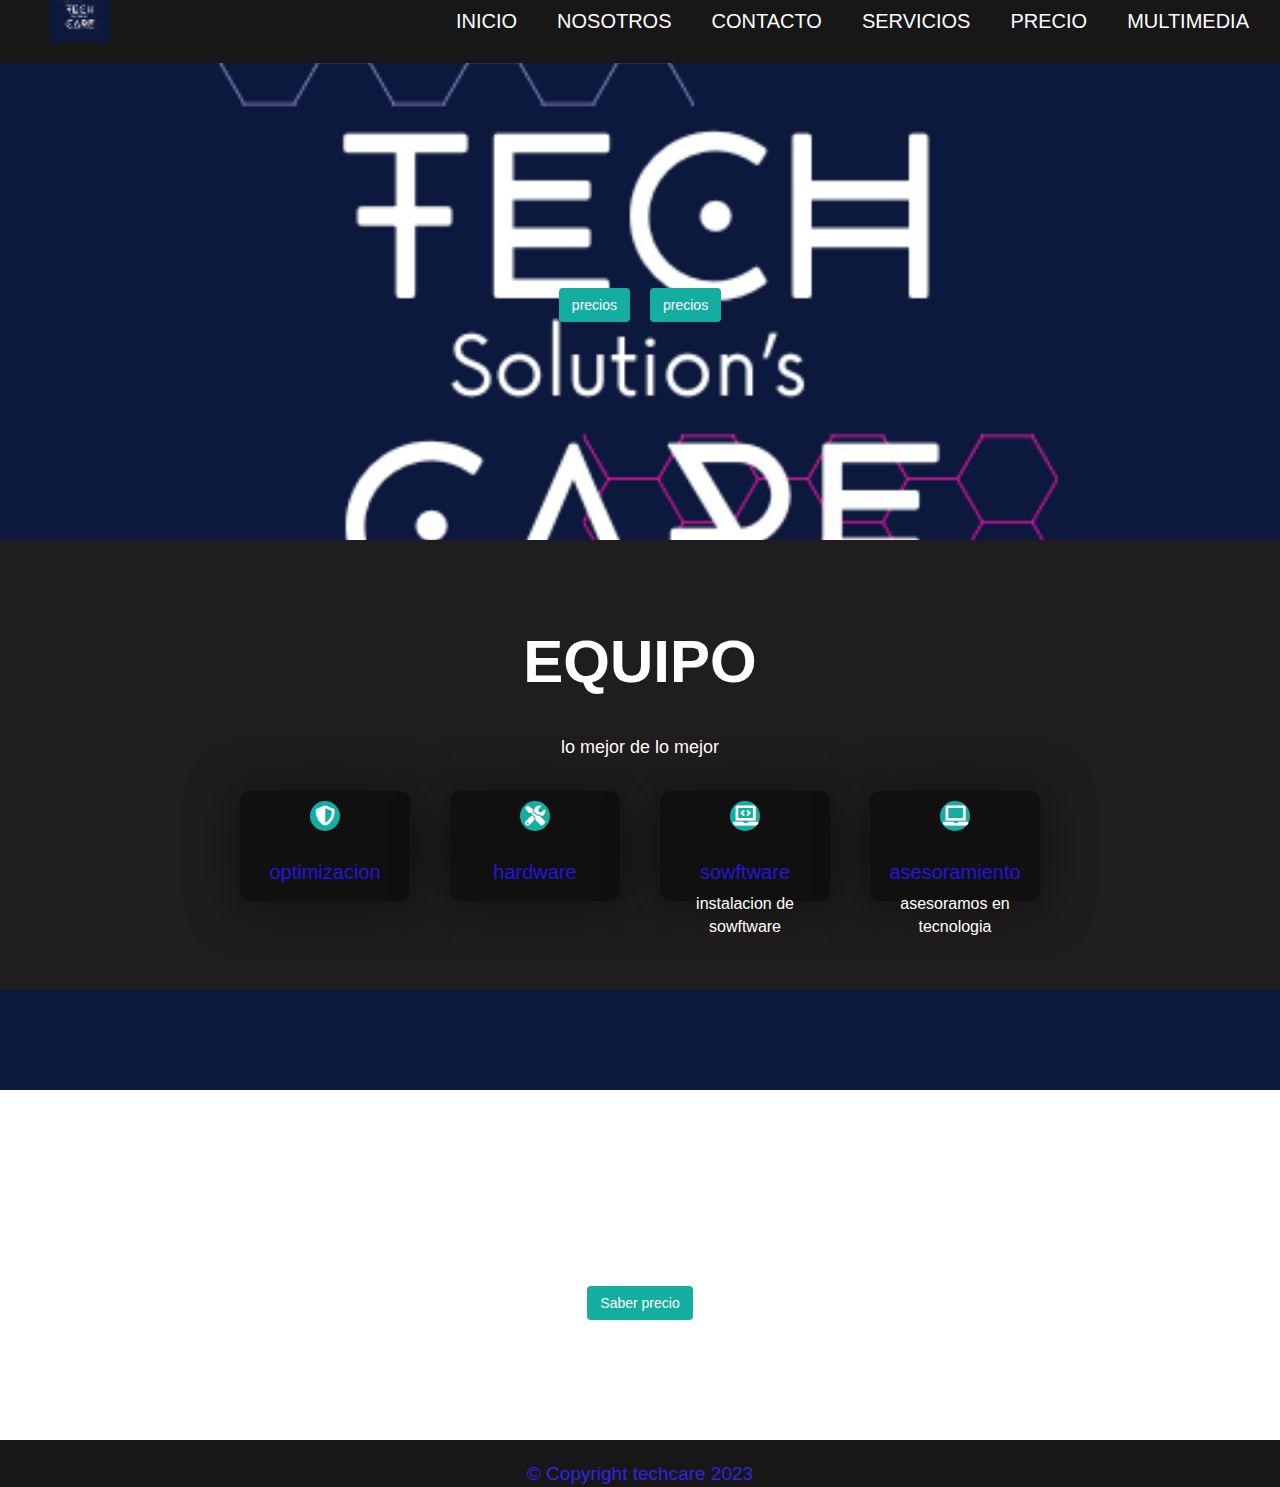
==== contacto.html @ 66767dd9 "Update contacto.html" ====
<!DOCTYPE html>
<html lang="en">
<head>
    <meta charset="UTF-8">
    <meta http-equiv="X-UA-Compatible" content="IE=edge">
    <meta name="viewport" content="width=device-width, initial-scale=1.0">
    <link rel="stylesheet" href="https://cdnjs.cloudflare.com/ajax/libs/font-awesome/5.15.1/css/all.min.css">
    <link rel="stylesheet" href="style_multimedia.css">
    <link rel="stylesheet" href="precios.html">
    <link rel="stylesheet" href="index_nosotros.htmls">
    <link rel="stylesheet" href="contacto.html">
    <link rel="stylesheet" href="https://maxcdn.bootstrapcdn.com/bootstrap/3.3.7/css/bootstrap.min.css">
    <link rel="icon" href="/favicon.ico" type="image/x-icon">
    <title>tech care</title>
   
    
</head>
<body>

    <div class="head">

        <div class="logo">
            <img src="img/logo.png" alt="">
        </div>

        <nav class="navbar">
            <a href="index.html">Inicio</a>
            <a href="index_nosotros.html">Nosotros</a>
            <a href="contacto.html">Contacto</a>
            <a href="">servicios</a>
            <a href="precios.html">Precio</a>
            <a href="index_multimedia.html">multimedia</a>
        </nav>


    </div>

    <header class="content header">
        <h2 class="title"></h2>
        <p>
            
        </p>

        <div class="btn-home">
            <a href="index_nosotros.html" class="btn">precios</a>
            <a href="precios.html" class="btn">precios</a>
        </div>
    </header>

    <section class="content sau">

        <h2 class="title">equipo</h2>
        <p> lo mejor de lo mejor  </p>
        
        <div class="box-container">

            <div class="box">
                <i class="fas fa-shield-alt"></i>
                <h3>optimizacion</h3>
            </div>
            <div class="box">
                <i class="fa fa-tools"></i>
                <h3>hardware</h3>
               
            </div>
            <div class="box">
                <i class="fas fa-laptop-code"></i>
                <h3>sowftware</h3>
                <p>instalacion de sowftware</p>
            </div>
            <div class="box">
                <i class="fas fa-laptop"></i>
                <h3>asesoramiento</h3>
                <p>asesoramos en tecnologia </p>
            </div>

        </div>

    </section>

    <section class="content price">

        <article class="contain">
            <h2 class="title">Precio</h2>
            <p>hoy en dia tenemos los precios mas baratos de ciudad sataleite 
            </p>

            <a href="precios.html" class="btn">Saber precio</a>

        </article>

    </section>
    <footer class="footer hidden-print" data-previw-item="footer" data-section-uid="footer">
        <div class="footer_copyright" style="font-size: 1.9rem;">
            © Copyright techcare 2023
        </div>
        
    </footer>


</body>
</html>
---- style_multimedia.css ----
*{
    margin: 0;
    padding: 0;
    border: 0;
    font-size: 100%;
    vertical-align: baseline;
}

body {
    text-align: center;
    font-family: sans-serif;
}

.head {
    display: flex;
    align-items: center;
    justify-content: space-between;
    height: 63px;
    background: #171717;
    position: fixed;
    width: 100%;
    z-index: 100;
}

.navbar {
    display: flex;
    margin-right: 10px;
}

.logo {
    margin-left: 30px;
}

.logo a {
    text-decoration: none;
    color: #fff;
    text-transform: uppercase;
    font-size: 20px;
}
.logo {
    width: 100px;
    height: 100px;
  }
.navbar a {
    display: block;
    padding: 20px 20px;
    color: #fff;
    text-decoration: none;
    text-transform: uppercase;
    font-size: 20px;
}

.navbar a:hover {
    background: #3f3f3f;
}

.header {
    display: flex;
    justify-content: center;
    align-items: center;

}

.header {
    height: 60vh !important;
    background: url(img/header.jpg) no-repeat center;
    background-size: cover;
}

.title {
    margin-bottom: 40px;
    font-size: 60px;
    font-weight: 600;
    text-transform: uppercase;
    color: #fff;
}

p {
    margin-bottom: 40px;
    font-size: 18px;
    color: #fff;
    padding: 0 100px;
}

.btn {
    display: inline-block;
    margin-top: 15px;
    padding: 10px 40px;
    border: 2px solid #13ada1;
    color: #fff;
    text-decoration: none;
    background: #13ada1;
}

.btn:hover {
    background: none;
    
}

.btn-home {
    display: flex;
}

.btn-home a {
    margin: 0 10px;
}


.content {
    height: 50vh;
    display: flex;
    flex-direction: column;
    justify-content: center;
    align-items: center;
}

.sau {
    padding: 30px;
    background: #1f1d1d
}

.box-container {
    display: flex;
    justify-content: center;
    flex-wrap: wrap;
    text-align: center;

}

.box-container .box {
    height: 11rem;
    width: 17rem;
    background: #101010;
    text-align: center;
    border-radius: 1rem;
    box-shadow: 0 .3rem 5rem rgba(0, 0 , 0, .5);
    margin: 2rem;   
}

.box-container .box i {
    height: 3rem;
    width: 3rem;
    line-height: 3rem;
    text-align: center;
    border-radius: 50%;
    color: #fff;
    background: #13ada1;
    font-size: 2rem;
    margin: 1rem 0;

}

.box-container .box h3 {
    font-size: 20px;
    color: #2316dd;

}

.box-container .box p {
    padding: 0 15px;
    font-size: 16px;
}

.about {
    background: #171717;
}

.price {
    background: url(img/header.jpg) no-repeat center;
    background-attachment: fixed;
    background-size: cover;
    text-align: center;
}


.contact {
    padding-top: 20px;
    background: #171717;
    padding-bottom: 0;
}

.content {
    height: 50vh;
    display: flex;
    flex-direction: column;
    justify-content: center;
    align-items: center;
}

.sau {
    padding: 30px;
    background: #1f1d1d
}

.box-container {
    display: flex;
    justify-content: center;
    flex-wrap: wrap;
    text-align: center;

}

.box-container .boxr {
    height: 17rem;
    width: 17rem;
    background: #101010;
    text-align: center;
    border-radius: 1rem;
    box-shadow: 0 .3rem 5rem rgba(0, 0 , 0, .5);
    margin: 2rem;   
}

.box-container .boxr i {
    height: 3rem;
    width: 3rem;
    line-height: 3rem;
    text-align: center;
    border-radius: 50%;
    color: #fff;
    background: #13ada1;
    font-size: 2rem;
    margin: 1rem 0;

}

.box-container .boxr h3 {
    font-size: 20px;
    color: #2316dd;

}

.box-container .boxr p {
    padding: 0 15px;
    font-size: 16px;
}
.boxr {
    width: 200px;
    height: 200px;
    background-color: #ccc;
    position: relative;
  }
  
  .boxr img {
    display: none;
    position: absolute;
    top: -215px;
    left: -200px;
    width: 700px;
    height: 200px;
    transition: top 15ms ease;
  }
  
  .boxr:hover img {
    display: block;
    top: -215px;
    opacity: 1;
  }

.video video {
    width: 200px;
    height: 200px;
}
.contain_price{
    -webkit-text-stroke: 0.07rem black;
    color: #ffffff; 
}

.contact {
    padding-top: 20px;
    background: #171717;
    padding-bottom: 0;
}

.footer{
    padding-top: 20px;
    background: #171717;
    padding-bottom: 0;
}
.footer_copyright {
    color: #3527f7;
    font-size: 1.9rem; /* o cualquier otro tamaño deseado */
    text-align: center;
    opacity: .9;

}
@media (max-width: 768px) {

    .title {
        margin-bottom: 0;
        font-size: 40px;
    }

    .sau {
        height: 100vh;
    }

    .navbar {
        display: none;
    }
   
    
}
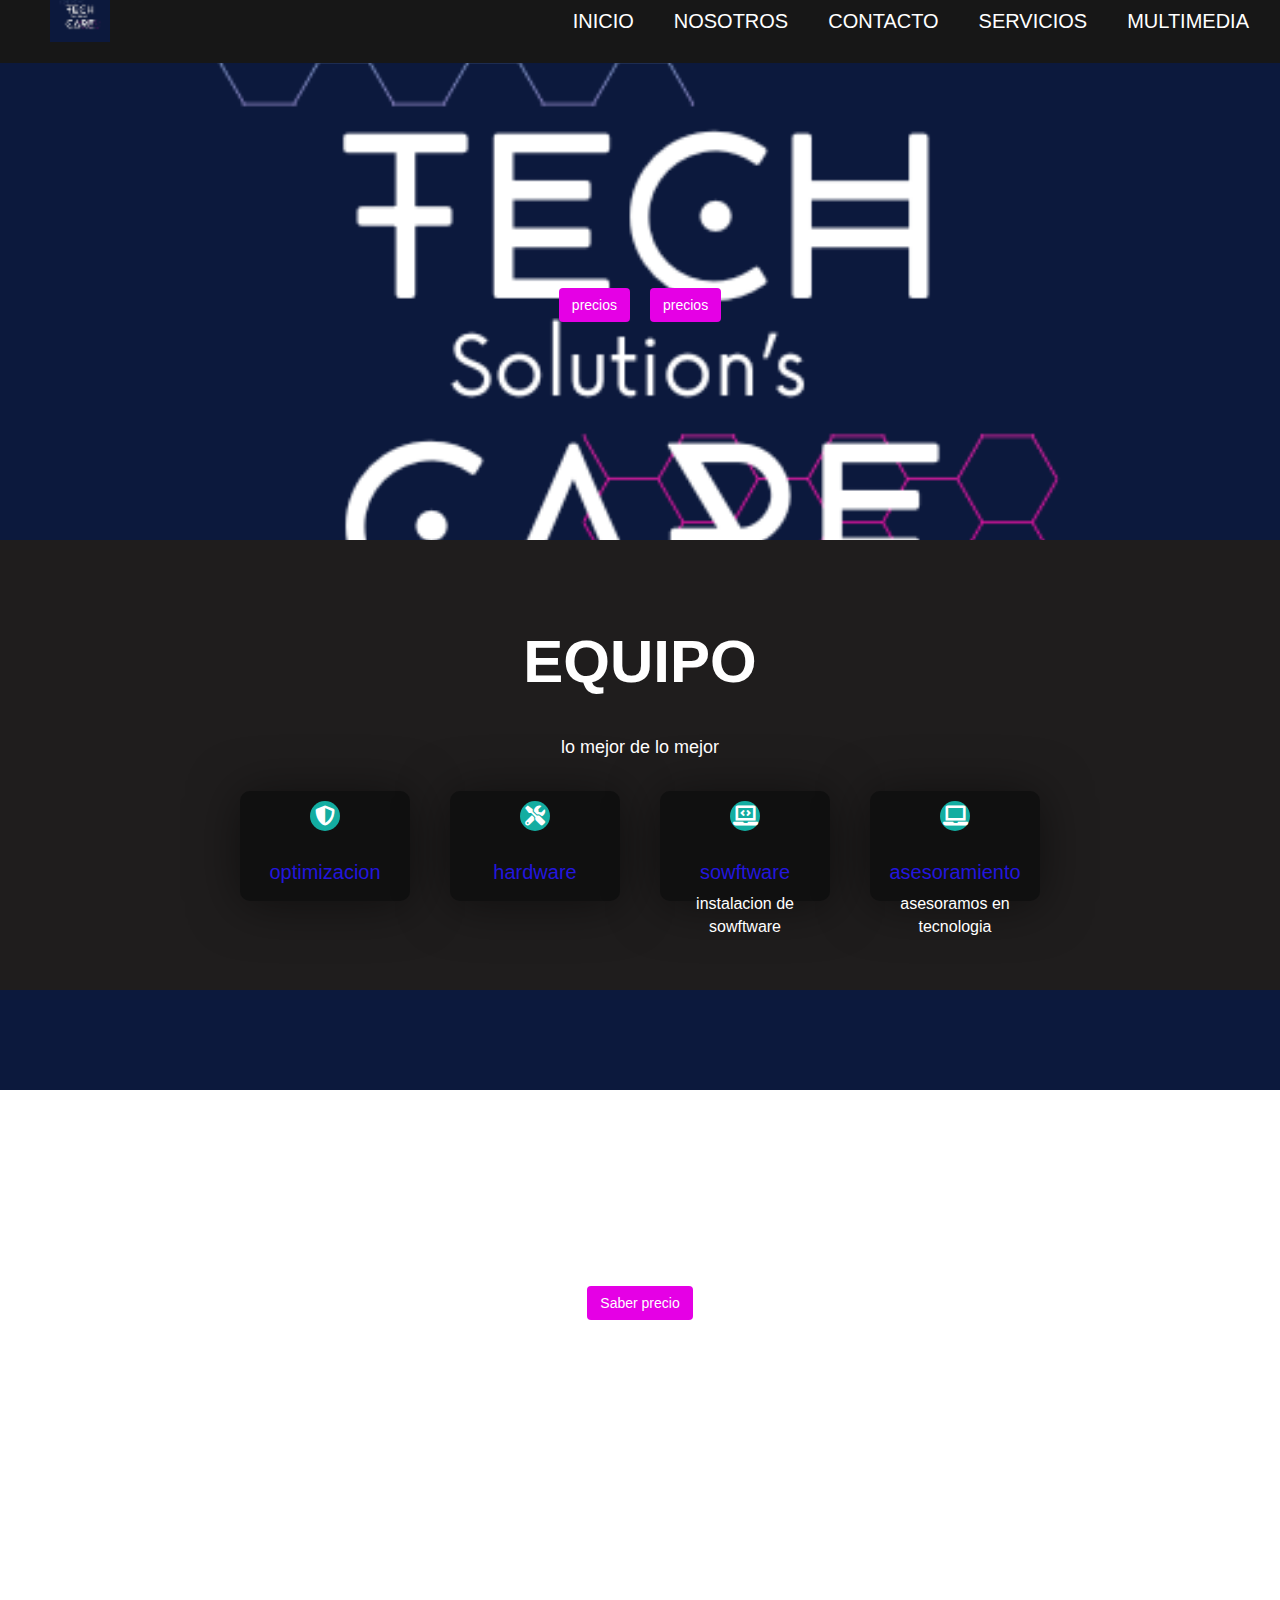
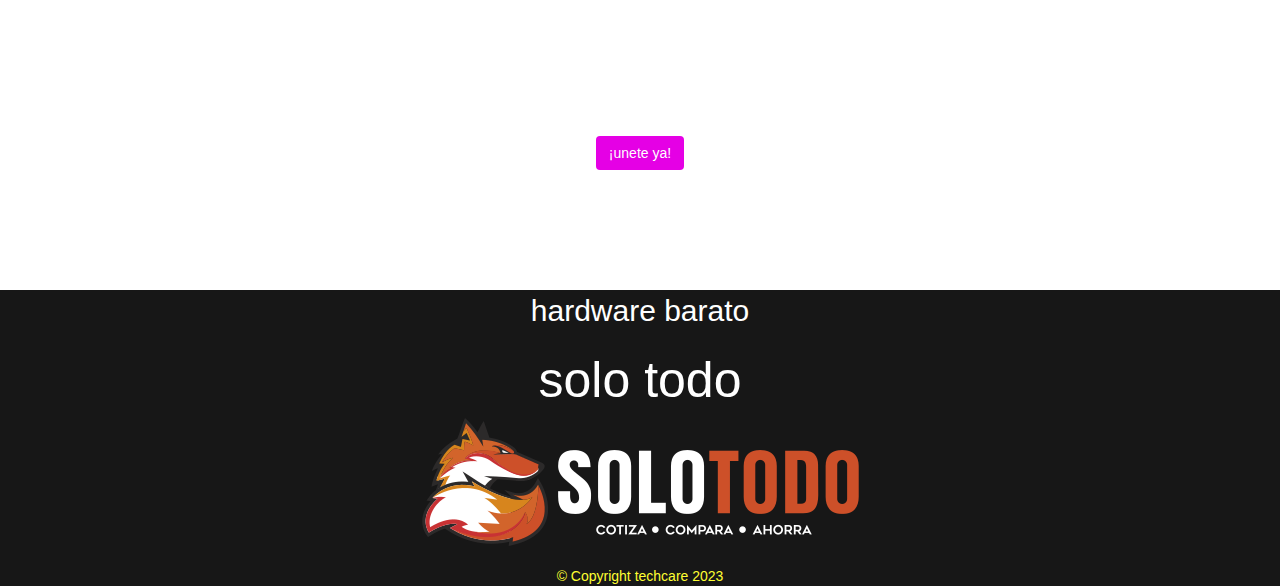
==== commit ead66e63: "frist version" ====
--- a/contacto.html
+++ b/contacto.html
@@ -27,9 +27,8 @@
             <a href="index.html">Inicio</a>
             <a href="index_nosotros.html">Nosotros</a>
             <a href="contacto.html">Contacto</a>
-            <a href="">servicios</a>
-            <a href="precios.html">Precio</a>
-            <a href="index_multimedia.html">multimedia</a>
+            <a href="precios.html">servicios</a>
+            <a href="index_multimedia.html">multimedia</a>    
         </nav>
 
 
@@ -57,6 +56,7 @@
             <div class="box">
                 <i class="fas fa-shield-alt"></i>
                 <h3>optimizacion</h3>
+                
             </div>
             <div class="box">
                 <i class="fa fa-tools"></i>
@@ -90,14 +90,39 @@
         </article>
 
     </section>
+    <section class="content price">
+
+        <article class="contain">
+            <h2 class="title">contactanos</h2>
+            <p> unete a nuestro discord para mas informacion 
+            </p>
+
+            <a href="https://discord.gg/htUYsnpMeS" class="btn">¡unete ya!</a>
+
+        </article>
+
+    </section>
+    <section class="partners">
+
+        <article class="solo_todo ">
+            <div class="background_st">
+                <p class="solo_todo_text_1"> hardware barato <p>
+                   <h1 class="solo_todo_text_title"> solo todo </h1>
+                </p></p>
+                
+            <a href="https://www.solotodo.cl">
+            <img class="solotodo_icon" src="img/solotodo_fondo_oscuro.png" alt="solotodo">    
+            </a>
+            </div>
+        </article>
+
+    </section>
+
     <footer class="footer hidden-print" data-previw-item="footer" data-section-uid="footer">
-        <div class="footer_copyright" style="font-size: 1.9rem;">
-            © Copyright techcare 2023
+        <div class="left-content">
+          © Copyright techcare 2023
         </div>
-        
-    </footer>
-
-
+        </footer>
 </body>
 </html>
 
--- a/style_multimedia.css
+++ b/style_multimedia.css
@@ -86,10 +86,10 @@
     display: inline-block;
     margin-top: 15px;
     padding: 10px 40px;
-    border: 2px solid #13ada1;
+    border: 2px solid #E500E5;
     color: #fff;
     text-decoration: none;
-    background: #13ada1;
+    background: #E500E5;
 }
 
 .btn:hover {
@@ -272,6 +272,7 @@
 }
 
 .footer{
+    color:#FEFF32;
     padding-top: 20px;
     background: #171717;
     padding-bottom: 0;
@@ -283,6 +284,27 @@
     opacity: .9;
 
 }
+.partners{
+    background-color: #171717;
+}
+.solo_todo {
+    background: #171717;
+}
+.st_text {
+    background: #171717;
+}
+.solo_todo_text_title {
+    color: #ffffff;
+    font-size: 5rem;
+    
+}
+.solo_todo_text_1 {
+    font-size: 3rem;
+    
+}
+
+
+
 @media (max-width: 768px) {
 
     .title {
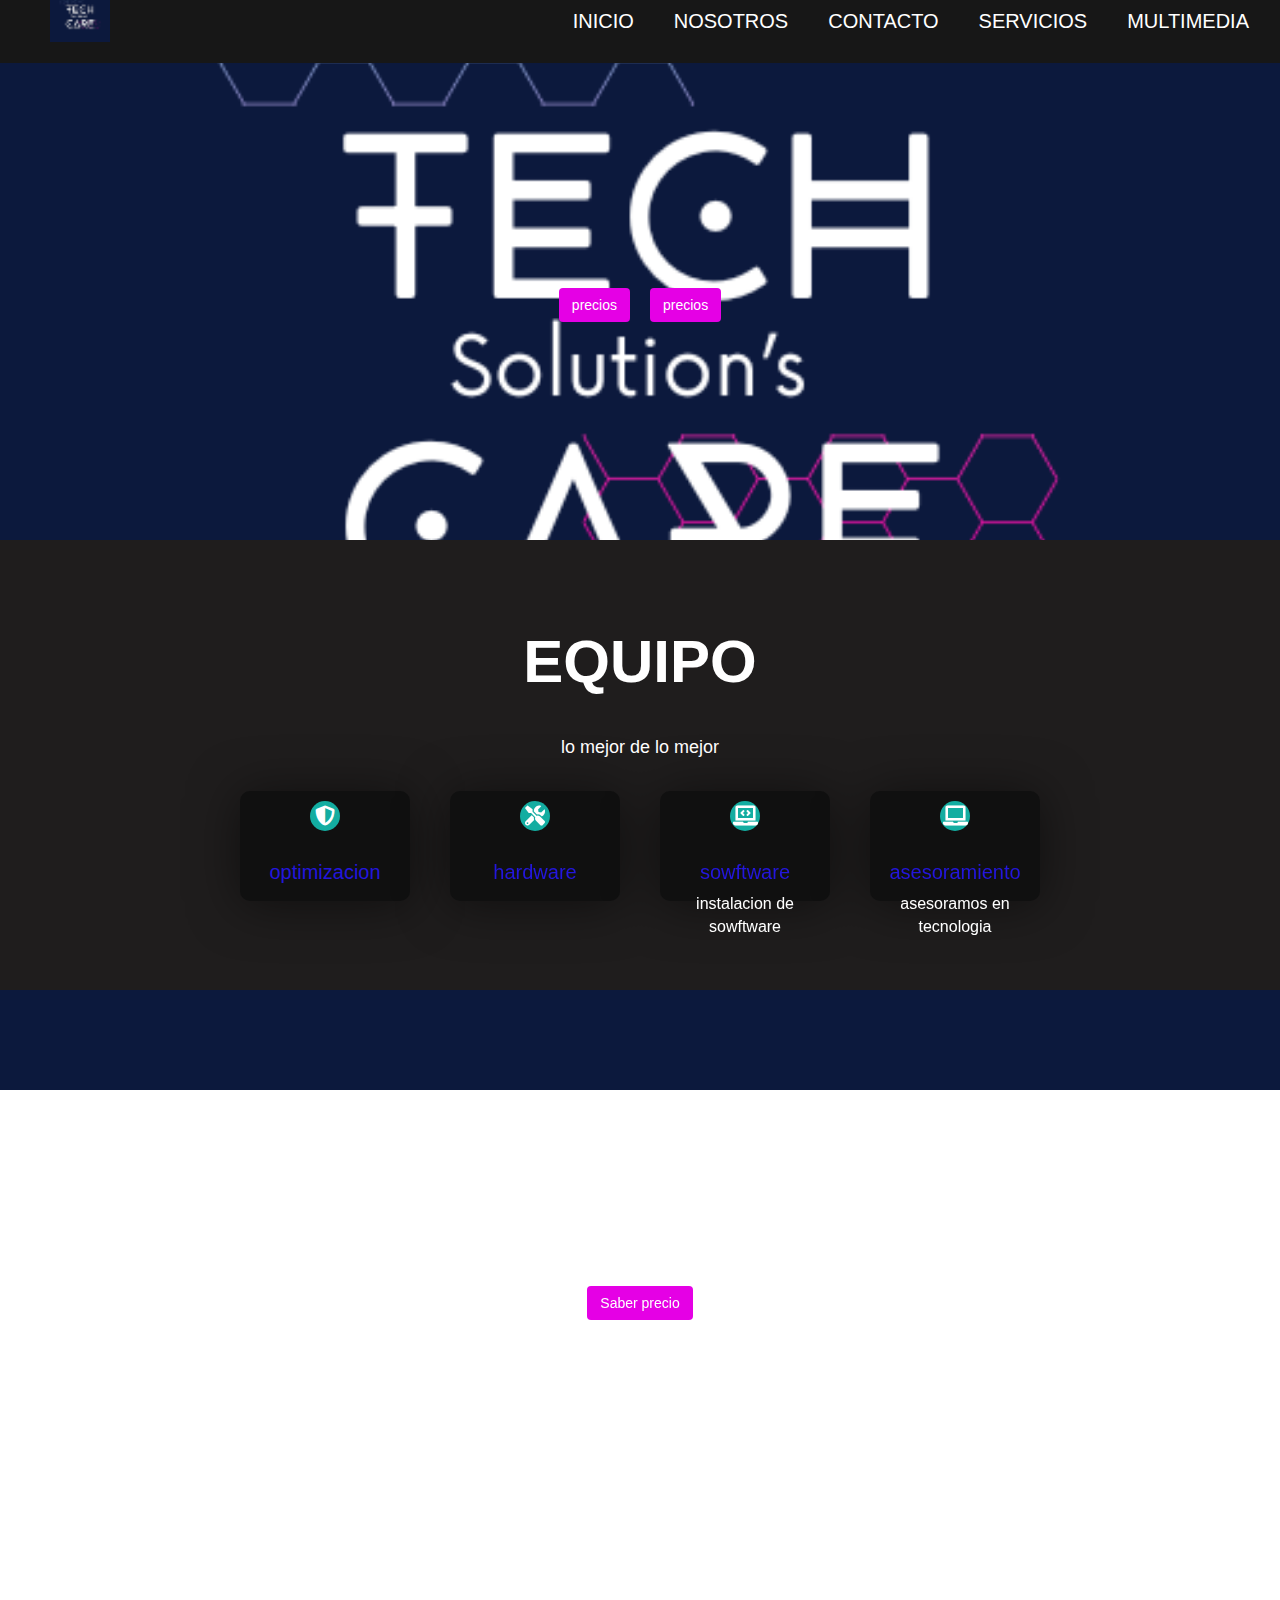
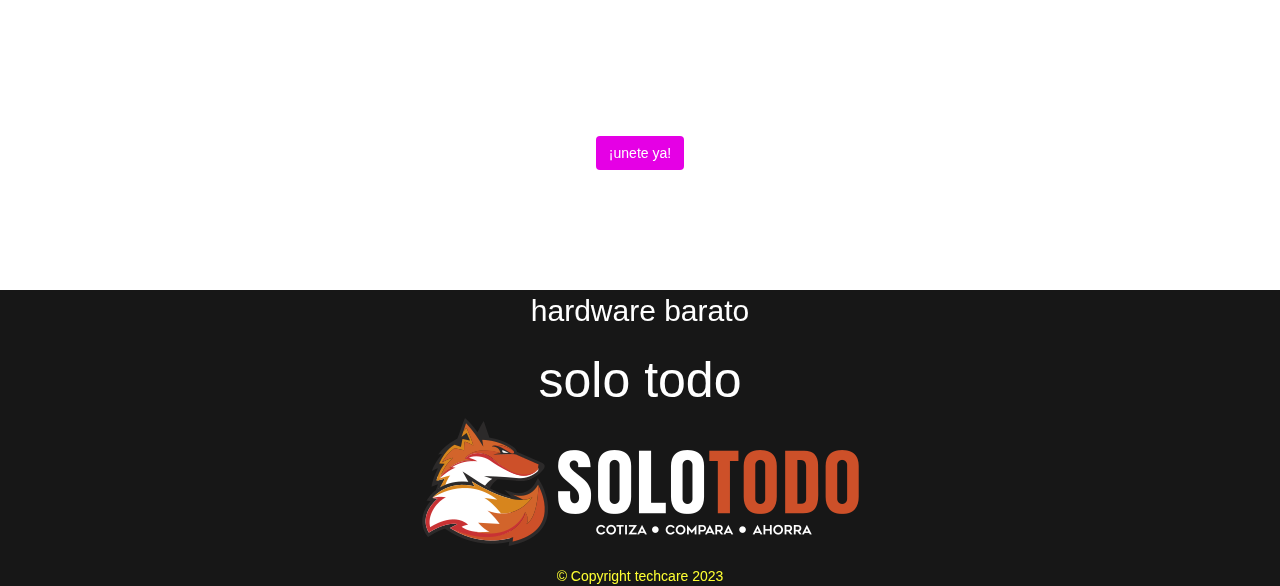
==== commit 711018b4: "corrgtion errors" ====
--- a/contacto.html
+++ b/contacto.html
@@ -56,7 +56,8 @@
             <div class="box">
                 <i class="fas fa-shield-alt"></i>
                 <h3>optimizacion</h3>
-                
+                <iframe width="150" height="150" src="https://www.youtube.com/embed/9QNUXxuwt1Y" title="YouTube video player" frameborder="0" allow="accelerometer; autoplay; clipboard-write;
+                 encrypted-media; gyroscope; picture-in-picture; web-share" allowfullscreen></iframe>
             </div>
             <div class="box">
                 <i class="fa fa-tools"></i>
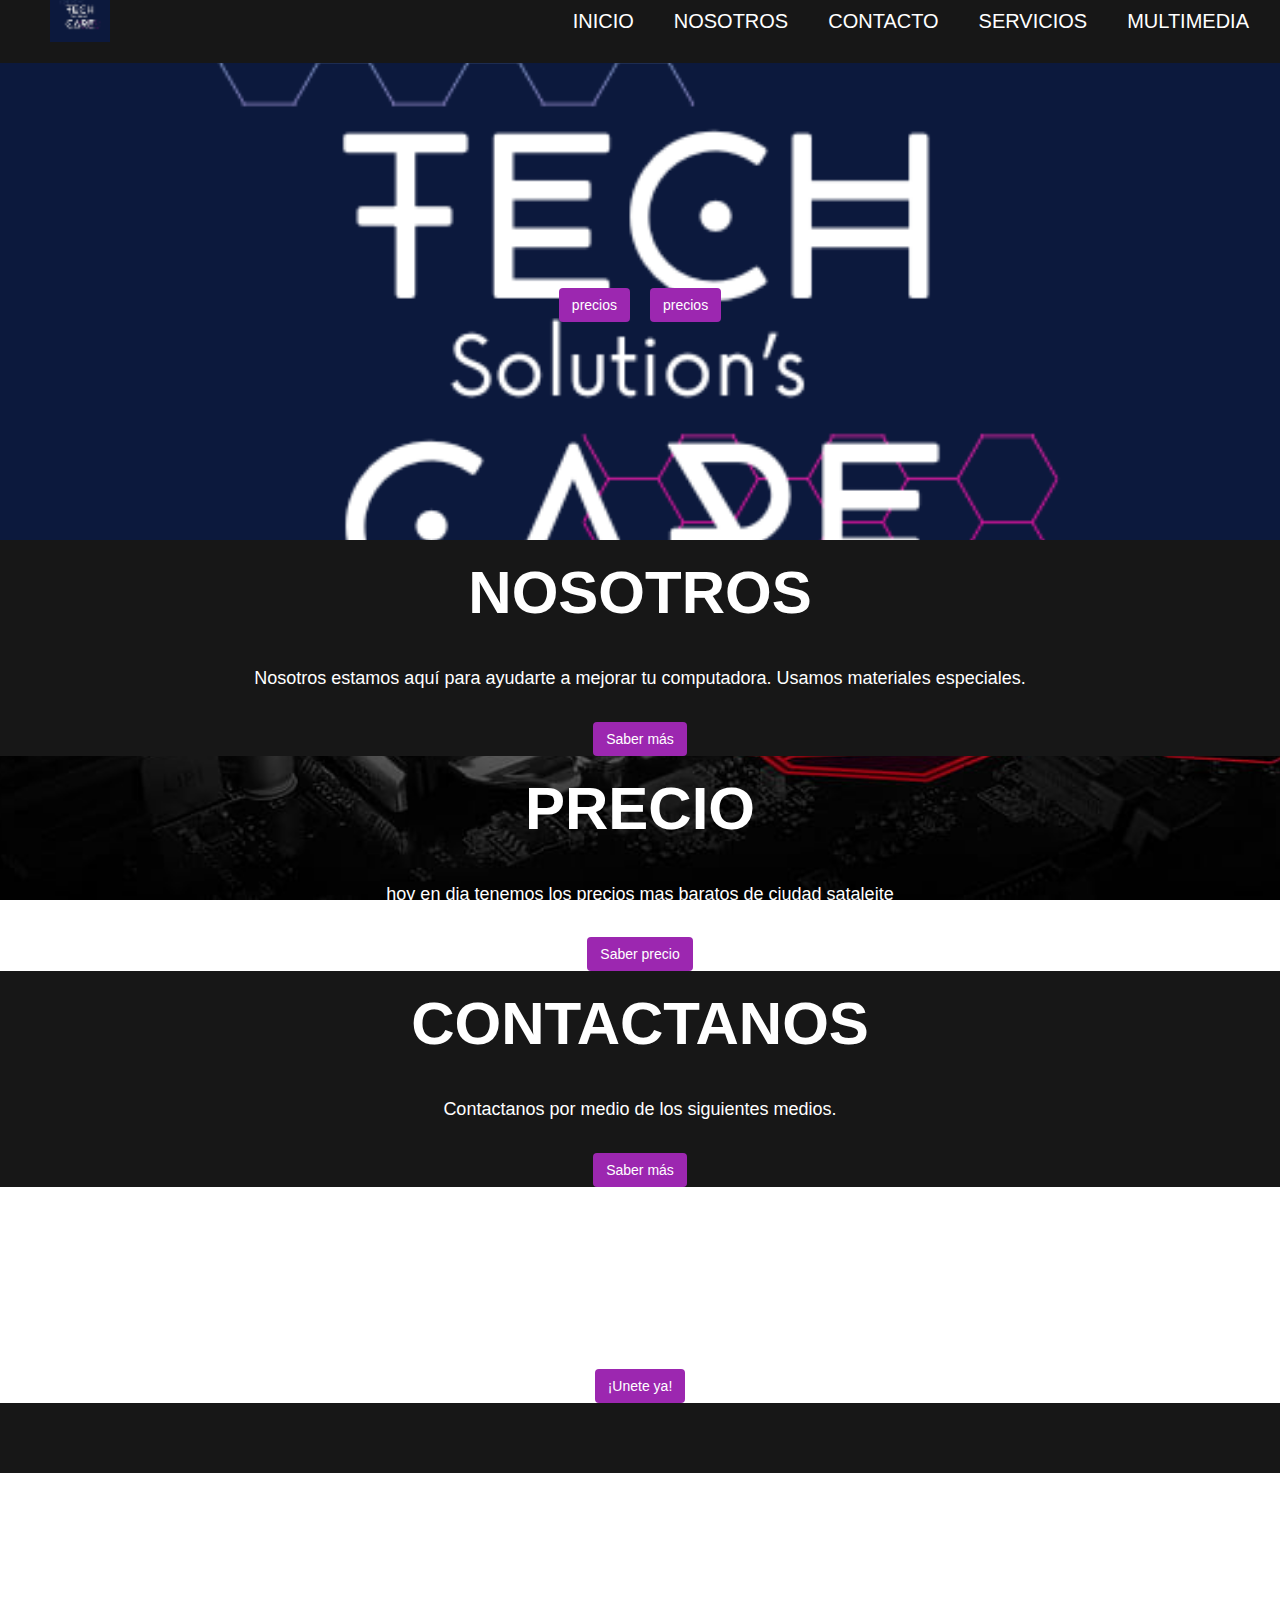
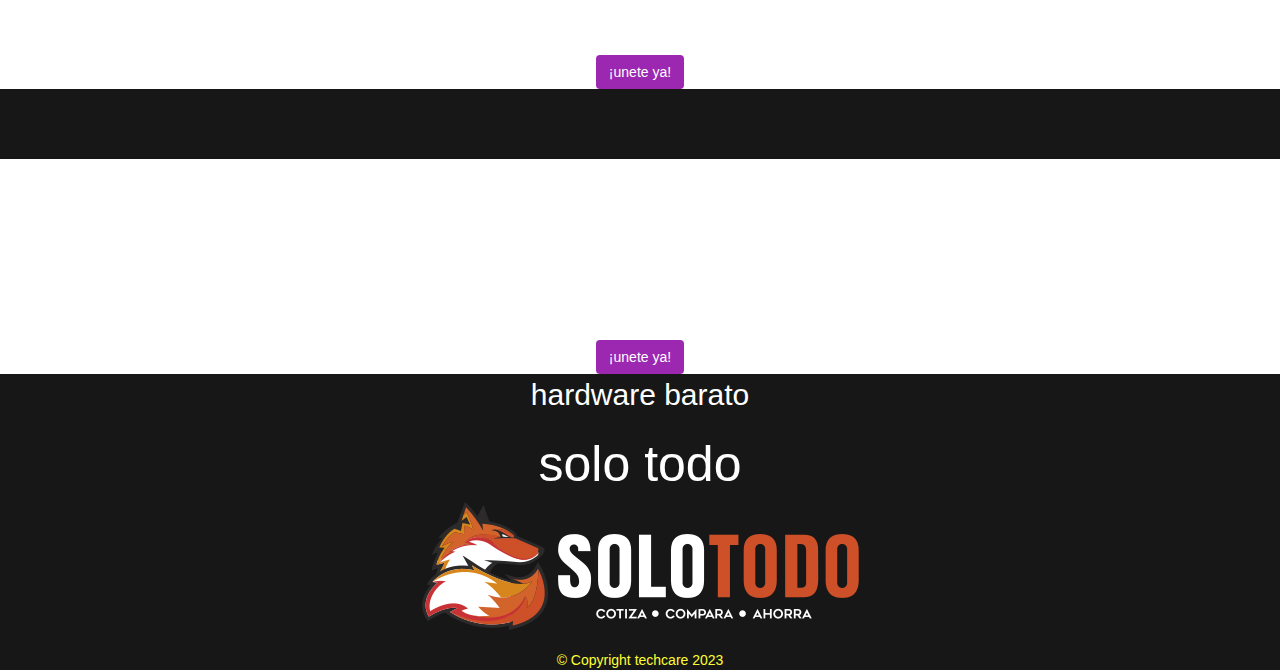
==== commit 489fffe2: "modified contacto.html and style_contacto.css" ====
--- a/contacto.html
+++ b/contacto.html
@@ -5,7 +5,7 @@
     <meta http-equiv="X-UA-Compatible" content="IE=edge">
     <meta name="viewport" content="width=device-width, initial-scale=1.0">
     <link rel="stylesheet" href="https://cdnjs.cloudflare.com/ajax/libs/font-awesome/5.15.1/css/all.min.css">
-    <link rel="stylesheet" href="style_multimedia.css">
+    <link rel="stylesheet" href="style_contacto.css">
     <link rel="stylesheet" href="precios.html">
     <link rel="stylesheet" href="index_nosotros.htmls">
     <link rel="stylesheet" href="contacto.html">
@@ -46,39 +46,14 @@
         </div>
     </header>
 
-    <section class="content sau">
-
-        <h2 class="title">equipo</h2>
-        <p> lo mejor de lo mejor  </p>
-        
-        <div class="box-container">
-
-            <div class="box">
-                <i class="fas fa-shield-alt"></i>
-                <h3>optimizacion</h3>
-                <iframe width="150" height="150" src="https://www.youtube.com/embed/9QNUXxuwt1Y" title="YouTube video player" frameborder="0" allow="accelerometer; autoplay; clipboard-write;
-                 encrypted-media; gyroscope; picture-in-picture; web-share" allowfullscreen></iframe>
-            </div>
-            <div class="box">
-                <i class="fa fa-tools"></i>
-                <h3>hardware</h3>
-               
-            </div>
-            <div class="box">
-                <i class="fas fa-laptop-code"></i>
-                <h3>sowftware</h3>
-                <p>instalacion de sowftware</p>
-            </div>
-            <div class="box">
-                <i class="fas fa-laptop"></i>
-                <h3>asesoramiento</h3>
-                <p>asesoramos en tecnologia </p>
-            </div>
-
-        </div>
-
+    <section class="content about">
+        <h2 class="title">Nosotros</h2>
+        <p>Nosotros estamos aquí para ayudarte a mejorar tu computadora. Usamos materiales especiales.
+        </p>
+        <!-- Corregido el enlace, eliminando las comillas dobles innecesarias -->
+        <a href="index_nosotros.html" class="btn">Saber más</a>
     </section>
-
+   
     <section class="content price">
 
         <article class="contain">
@@ -91,11 +66,62 @@
         </article>
 
     </section>
-    <section class="content price">
+
+    <section class="content about">
+        <h2 class="title">Contactanos</h2> 
+        <p>Contactanos por medio de los siguientes medios.
+        </p>
+        <!-- Corregido el enlace, eliminando las comillas dobles innecesarias -->
+        <a href="index_nosotros.html" class="btn">Saber más</a>
+    </section>
+
+
+    <section class="content price2">
 
         <article class="contain">
-            <h2 class="title">contactanos</h2>
-            <p> unete a nuestro discord para mas informacion 
+            <h2 class="title">Discord</h2>
+            <p> Unete a nuestro Discord para mas informacion y soporte. 
+            </p>
+
+            <a href="https://discord.gg/htUYsnpMeS" class="btn">¡Unete ya!</a>
+
+        </article>
+
+    </section>
+
+    <section class="content aboutr">
+        <h2 class="title">      </h2> 
+        <p>     
+        </p>
+
+    </section>
+
+    <section class="content price3">
+
+        <article class="contain">
+            <h2 class="title">WhatsApp</h2>
+            <p> unete a nuestro WhatsApp para mas informacion y soporte. 
+            </p>
+
+            <a href="https://chat.whatsapp.com/Ff5cxNVv6ljLNkxxfmG3nD" class="btn">¡unete ya!</a>
+
+        </article>
+
+    </section>
+
+    <section class="content aboutr">
+        <h2 class="title">      </h2> 
+        <p>      
+        </p>
+        <!-- Corregido el enlace, eliminando las comillas dobles innecesarias -->
+
+    </section>
+
+    <section class="content price4">
+
+        <article class="contain">
+            <h2 class="title">Email</h2>
+            <p> Escríbenos a nuesto email para comunicarte con nosotros.
             </p>
 
             <a href="https://discord.gg/htUYsnpMeS" class="btn">¡unete ya!</a>
--- a/style_contacto.css
+++ b/style_contacto.css
@@ -0,0 +1,263 @@
+*{
+    margin: 0;
+    padding: 0;
+    border: 0;
+    font-size: 100%;
+    vertical-align: baseline;
+}
+
+body {
+    text-align: center;
+    font-family: sans-serif;
+}
+
+.head {
+    display: flex;
+    align-items: center;
+    justify-content: space-between;
+    height: 63px;
+    background: #171717;
+    position: fixed;
+    width: 100%;
+    z-index: 100;
+}
+
+.navbar {
+    display: flex;
+    margin-right: 10px;
+}
+
+.logo {
+    margin-left: 30px;
+}
+
+
+.logo {
+    width: 100px;
+    height: 100px;
+  }
+
+.navbar a {
+    display: block;
+    padding: 20px 20px;
+    color: #fff;
+    text-decoration: none;
+    text-transform: uppercase;
+    font-size: 20px;
+}
+
+.navbar a:hover {
+    background: #3f3f3f;
+}
+
+.header {
+    display: flex;
+    justify-content: center;
+    align-items: center;
+
+}
+
+.header {
+    height: 60vh !important;
+    background: url(img/header.jpg) no-repeat center;
+    background-size: cover;
+}
+
+.title {
+    margin-bottom: 40px;
+    font-size: 60px;
+    font-weight: 600;
+    text-transform: uppercase;
+    color: #fff;
+}
+
+p {
+    margin-bottom: 40px;
+    font-size: 18px;
+    color: #fff;
+    padding: 0 100px;
+}
+
+.btn {
+    display: inline-block;
+    margin-top: 20px;
+    padding: 15px 45px;
+    border: 2px solid #9c27b0;
+    color: #fff;
+    text-decoration: none;
+    background: #9c27b0;
+}
+
+.btn:hover {
+    background: none;
+    
+}
+
+.btn-home {
+    display: flex;
+}
+
+.btn-home a {
+    margin: 0 10px;
+}
+
+
+.content {
+    height: auto;
+    display: flex;
+    flex-direction: column;
+    justify-content: center;
+    align-items: center;
+}
+
+.sau {
+    padding: 30px;
+    background: #1f1d1d
+}
+
+.box-container {
+    display: flex;
+    justify-content: center;
+    flex-wrap: wrap;
+    text-align: center;
+
+}
+
+.box-container .box {
+    height: 16rem;
+    width: 18rem;
+    background: #101010;
+    text-align: center;
+    border-radius: 2rem;
+    box-shadow: 0 .3rem 5rem rgba(0, 0 , 0, .5);
+    margin: 3rem;   
+}
+
+.box-container .box i {
+    height: 3rem;
+    width: 3rem;
+    line-height: 3rem;
+    text-align: center;
+    border-radius: 50%;
+    color: #fff;
+    background: #9c27b0;
+    font-size: 2rem;
+    margin: 1rem 1;
+
+}
+
+.box-container .box h3 {
+    font-size: 20px;
+    color: #9c27b0;
+
+}
+
+.box-container .box p {
+    padding: 0 20px;
+    font-size: 16px;
+}
+
+.about {
+    background: #171717;
+}
+
+.aboutr {
+    background: #171717;
+}
+
+.price {
+    background: url(img/costos.jpg) no-repeat center;
+    background-attachment: fixed;
+    background-size: cover;
+    text-align: center;
+}
+
+.price2 {
+    background: url(img/apartamento-qualquer-banner-banner.gif) no-repeat center;
+    background-attachment: fixed;
+    background-size: cover;
+    text-align: center;
+}
+
+.price3 {
+    background: url(img/whatsapp-wallpaper-thumbnail.jpg) no-repeat center;
+    background-attachment: fixed;
+    background-size: cover;
+    text-align: center;
+}
+
+.price4 {
+    background: url(img/gmail_wallepaper.jpg) no-repeat center;
+    background-attachment: fixed;
+    background-size: cover;
+    text-align: center;
+}
+
+.contain_price{
+    -webkit-text-stroke: 0.07rem black;
+    color: #ffffff; 
+}
+
+.contain_price2{
+    -webkit-text-stroke: 0.07rem black;
+    color: #ffffff; 
+}
+
+.contact {
+    padding-top: 20px;
+    background: #171717;
+    padding-bottom: 0;
+}
+
+
+.footer{
+    color:#FEFF32;
+    padding-top: 20px;
+    background: #171717;
+    padding-bottom: 0;
+}
+.footer_copyright {
+    color: #3527f7;
+    font-size: 1.9rem; /* o cualquier otro tamaño deseado */
+    text-align: center;
+    opacity: .9;
+
+}
+.partners{
+    background-color: #171717;
+}
+.solo_todo {
+    background: #171717;
+}
+.st_text {
+    background: #171717;
+}
+.solo_todo_text_title {
+    color: #ffffff;
+    font-size: 5rem;
+    
+}
+.solo_todo_text_1 {
+    font-size: 3rem;
+    
+}
+
+
+
+@media (max-width: 768px) {
+
+    .title {
+        margin-bottom: 0;
+        font-size: 40px;
+    }
+
+    .sau {
+        height: 100vh;
+    }
+
+    .navbar {
+        display: none;
+    }
+   
+    
+}
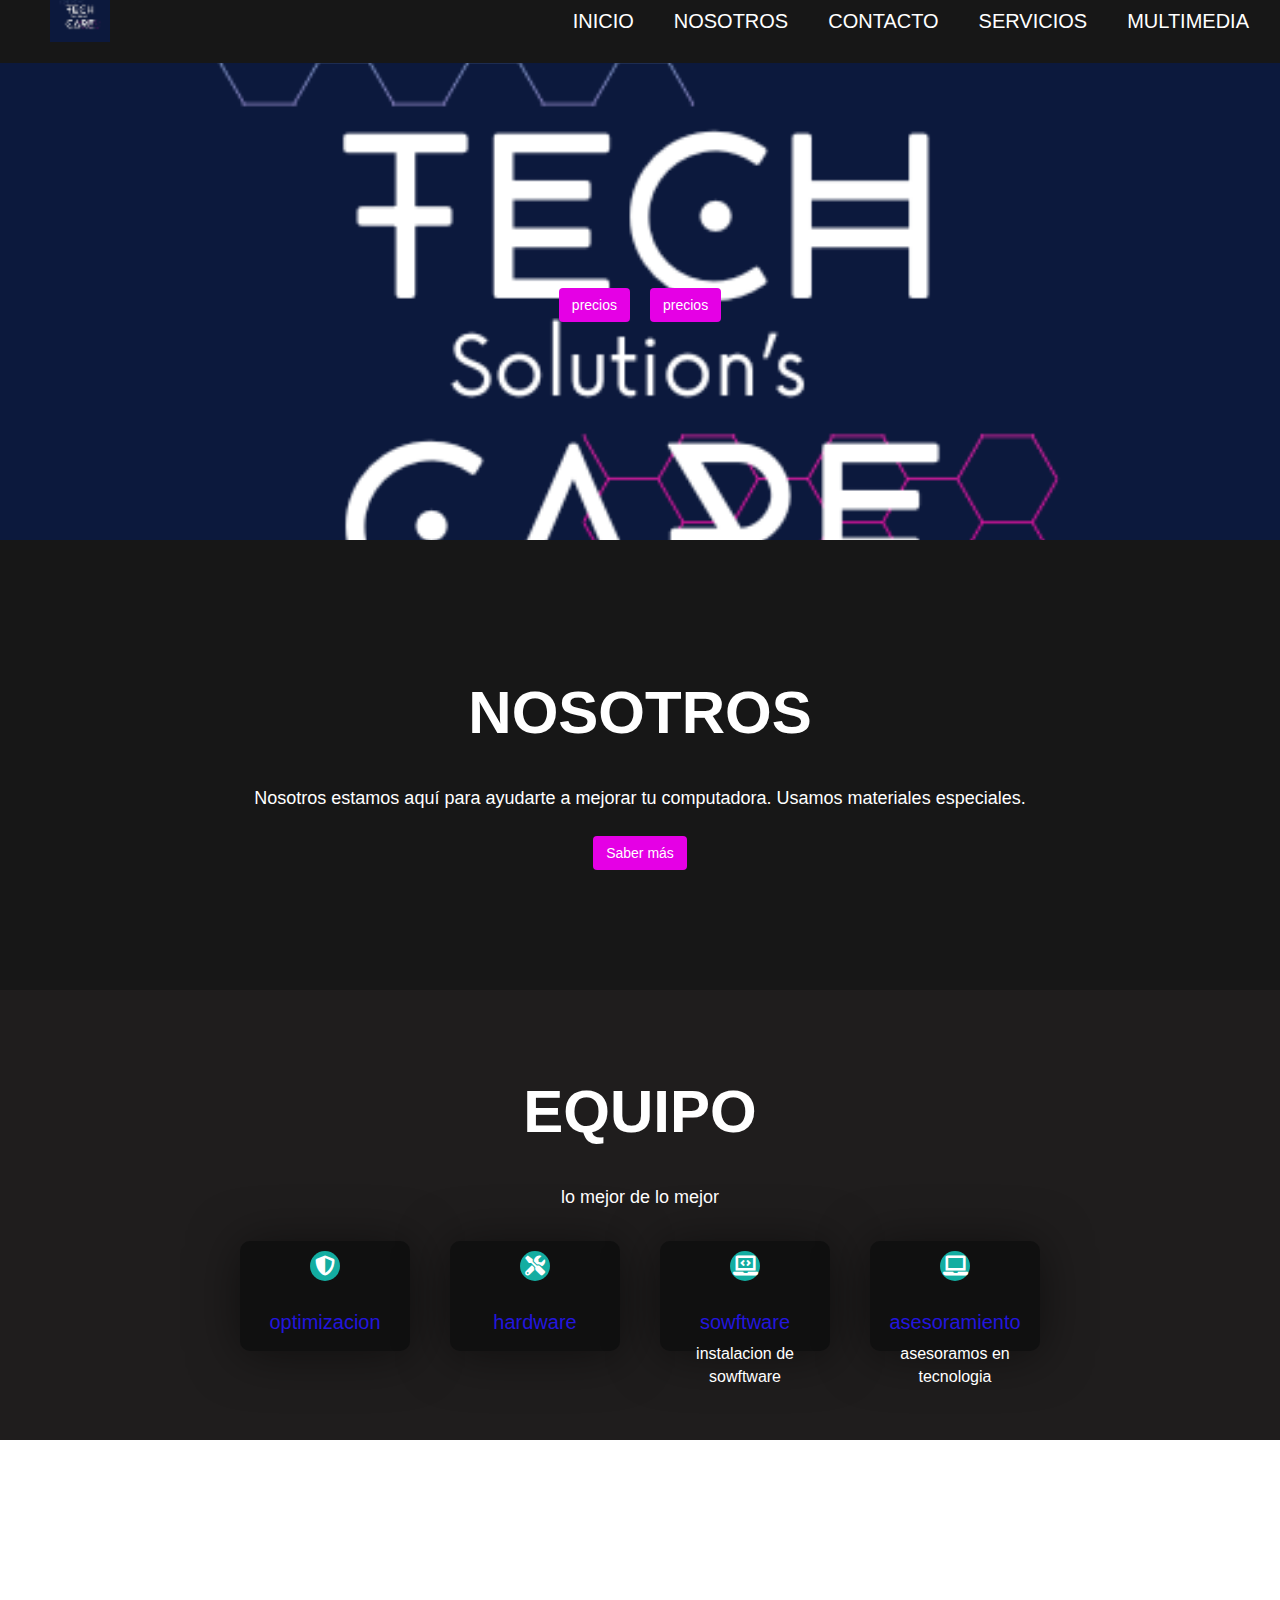
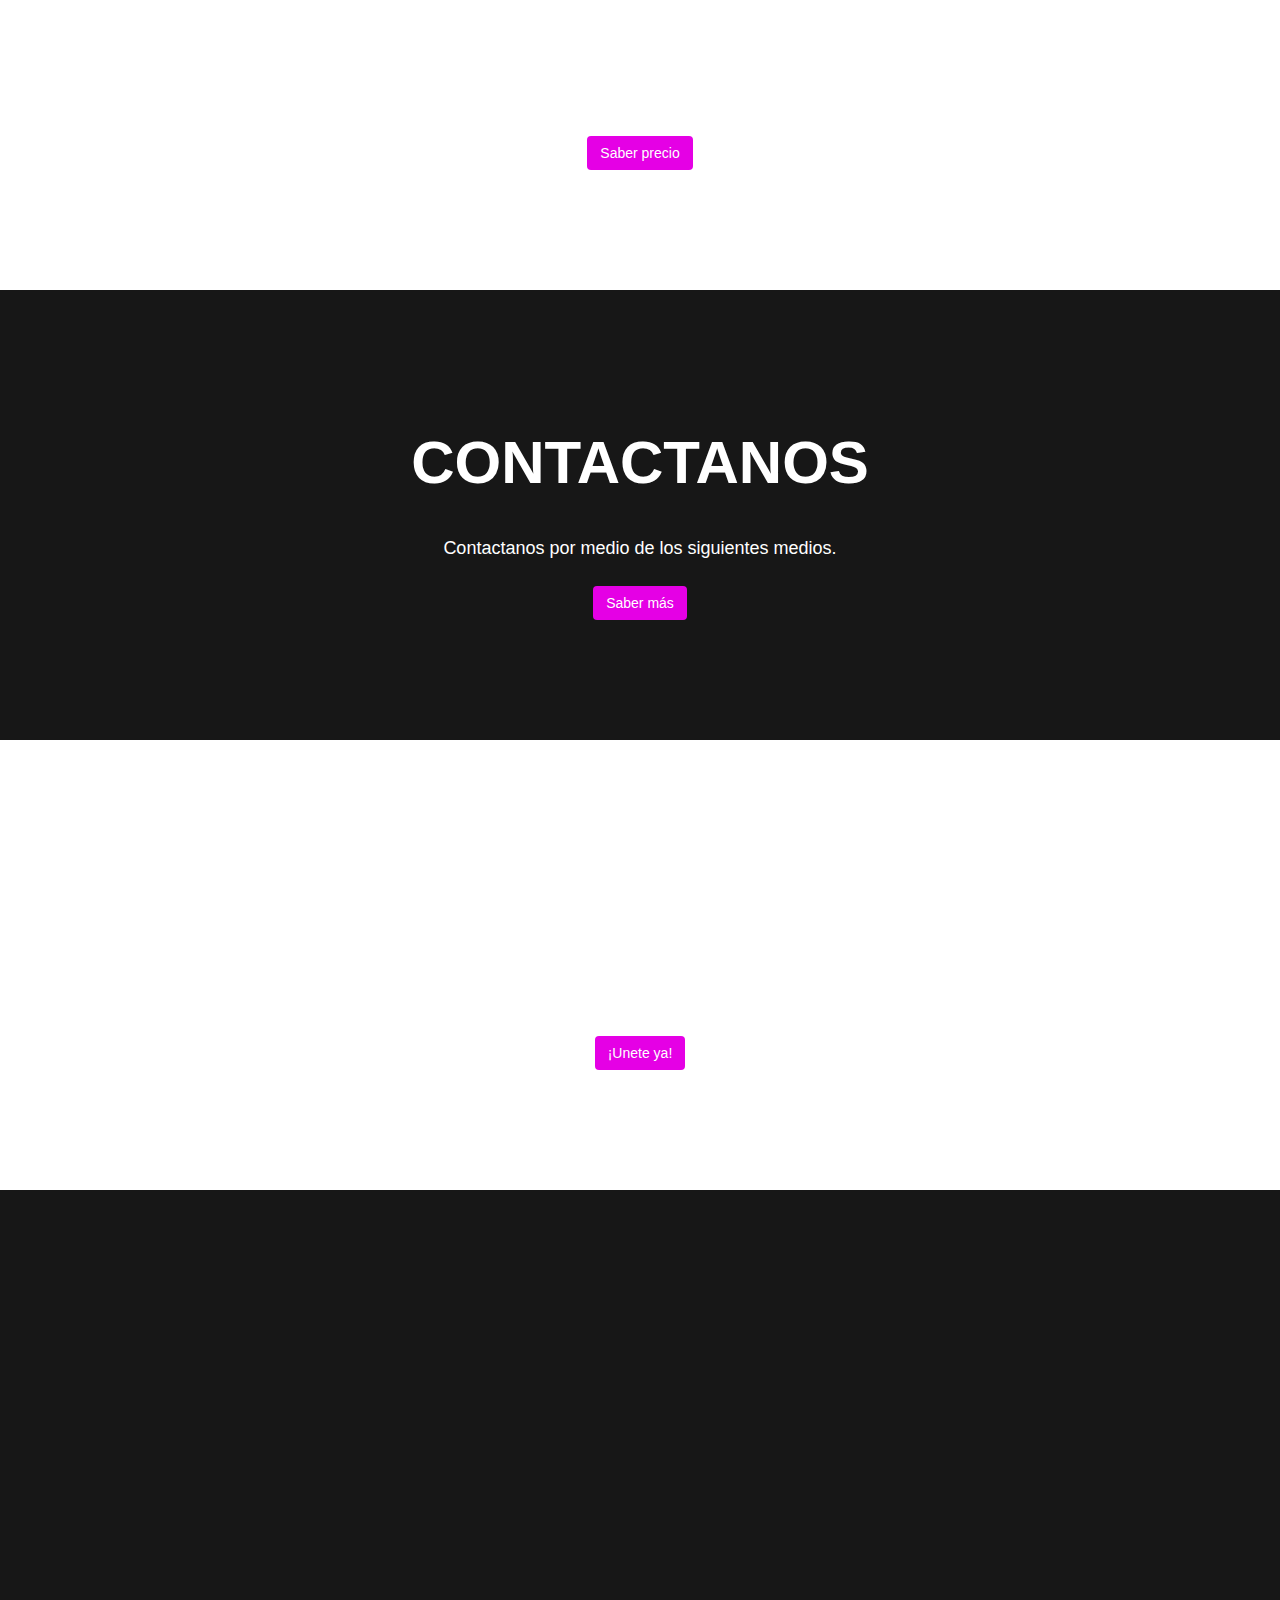
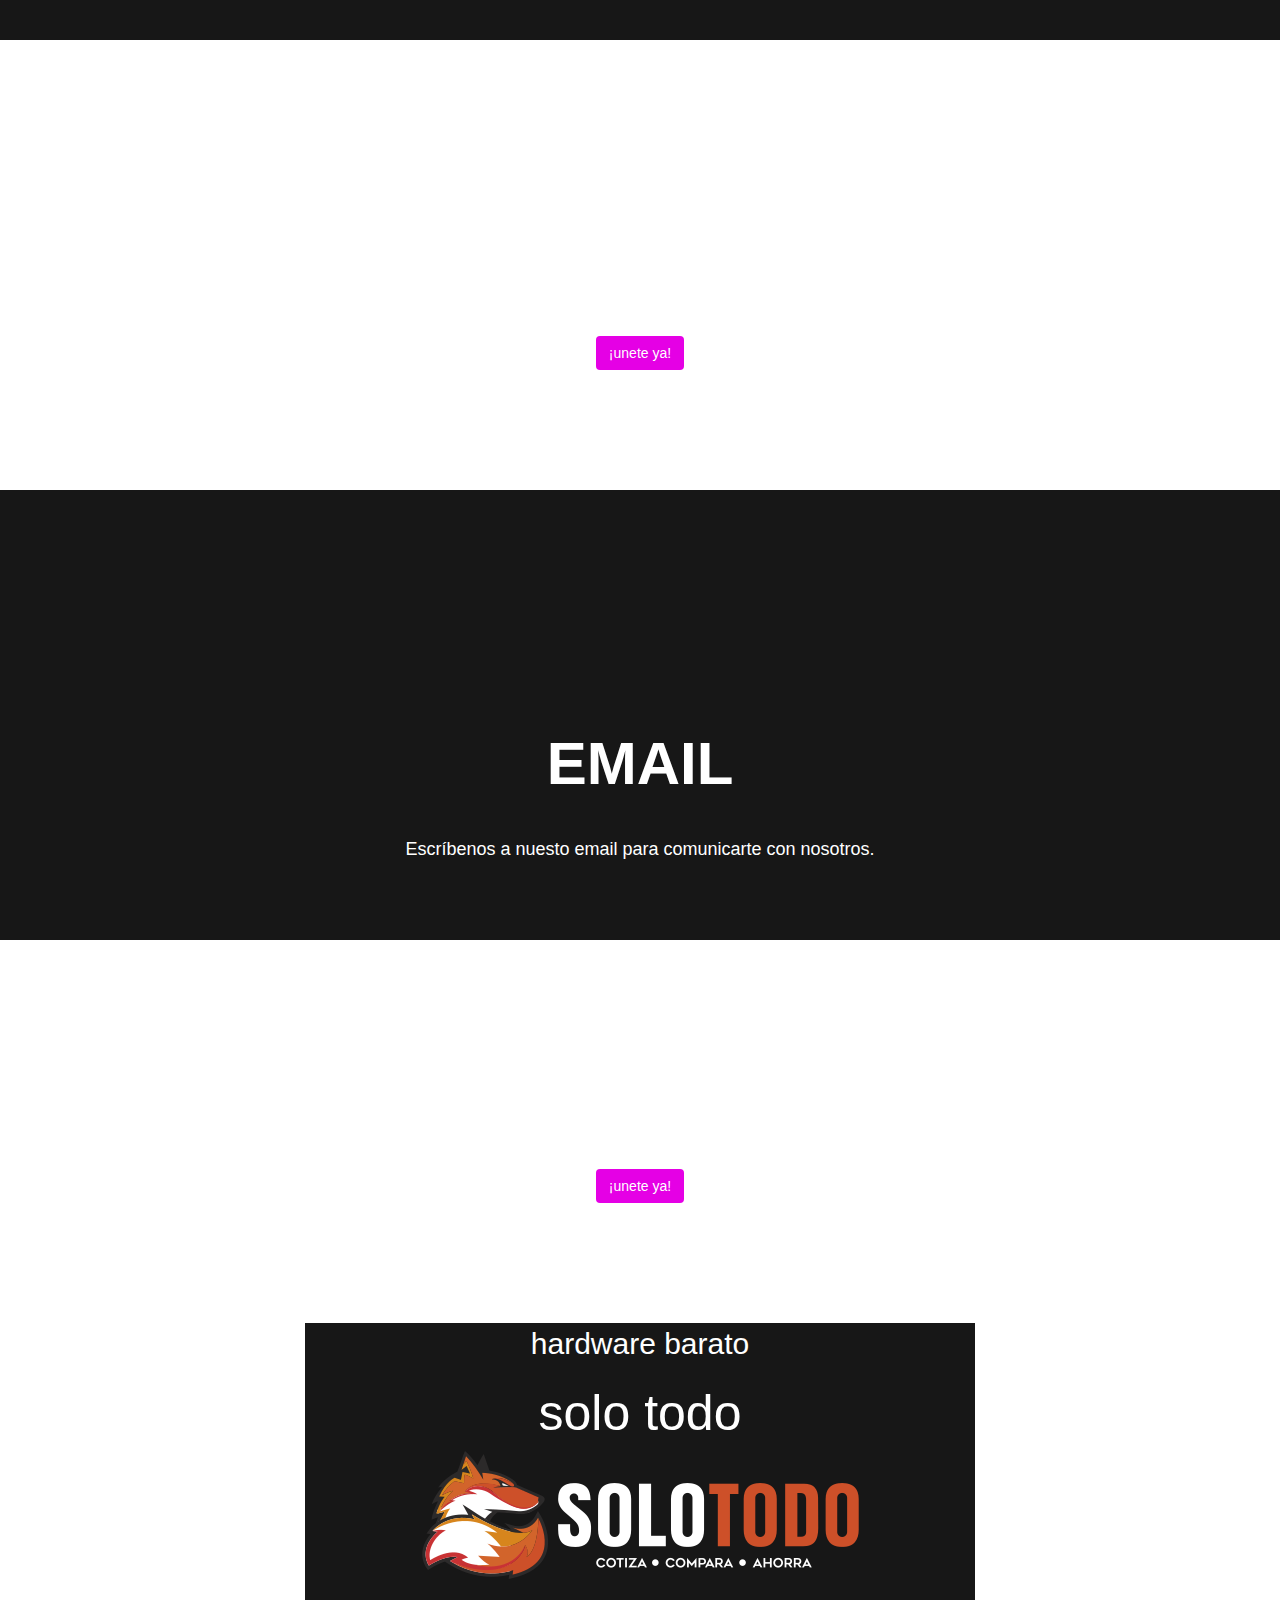
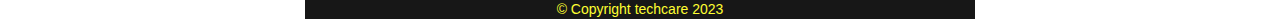
==== commit 36340170: "Merge branch 'main' of https://github.com/makkinah/techcare" ====
--- a/contacto.html
+++ b/contacto.html
@@ -5,7 +5,11 @@
     <meta http-equiv="X-UA-Compatible" content="IE=edge">
     <meta name="viewport" content="width=device-width, initial-scale=1.0">
     <link rel="stylesheet" href="https://cdnjs.cloudflare.com/ajax/libs/font-awesome/5.15.1/css/all.min.css">
+
     <link rel="stylesheet" href="style_contacto.css">
+
+    <link rel="stylesheet" href="style_multimedia.css">
+
     <link rel="stylesheet" href="precios.html">
     <link rel="stylesheet" href="index_nosotros.htmls">
     <link rel="stylesheet" href="contacto.html">
@@ -46,6 +50,7 @@
         </div>
     </header>
 
+
     <section class="content about">
         <h2 class="title">Nosotros</h2>
         <p>Nosotros estamos aquí para ayudarte a mejorar tu computadora. Usamos materiales especiales.
@@ -54,6 +59,41 @@
         <a href="index_nosotros.html" class="btn">Saber más</a>
     </section>
    
+
+    <section class="content sau">
+
+        <h2 class="title">equipo</h2>
+        <p> lo mejor de lo mejor  </p>
+        
+        <div class="box-container">
+
+            <div class="box">
+                <i class="fas fa-shield-alt"></i>
+                <h3>optimizacion</h3>
+                <iframe width="150" height="150" src="https://www.youtube.com/embed/9QNUXxuwt1Y" title="YouTube video player" frameborder="0" allow="accelerometer; autoplay; clipboard-write;
+                 encrypted-media; gyroscope; picture-in-picture; web-share" allowfullscreen></iframe>
+            </div>
+            <div class="box">
+                <i class="fa fa-tools"></i>
+                <h3>hardware</h3>
+               
+            </div>
+            <div class="box">
+                <i class="fas fa-laptop-code"></i>
+                <h3>sowftware</h3>
+                <p>instalacion de sowftware</p>
+            </div>
+            <div class="box">
+                <i class="fas fa-laptop"></i>
+                <h3>asesoramiento</h3>
+                <p>asesoramos en tecnologia </p>
+            </div>
+
+        </div>
+
+    </section>
+
+
     <section class="content price">
 
         <article class="contain">
@@ -66,6 +106,7 @@
         </article>
 
     </section>
+
 
     <section class="content about">
         <h2 class="title">Contactanos</h2> 
@@ -122,6 +163,13 @@
         <article class="contain">
             <h2 class="title">Email</h2>
             <p> Escríbenos a nuesto email para comunicarte con nosotros.
+
+    <section class="content price">
+
+        <article class="contain">
+            <h2 class="title">contactanos</h2>
+            <p> unete a nuestro discord para mas informacion 
+
             </p>
 
             <a href="https://discord.gg/htUYsnpMeS" class="btn">¡unete ya!</a>
--- a/style_contacto.css
+++ b/style_contacto.css
@@ -103,7 +103,12 @@
 
 
 .content {
+
+    
     height: auto;
+
+    height: 50vh;
+
     display: flex;
     flex-direction: column;
     justify-content: center;
@@ -161,9 +166,11 @@
     background: #171717;
 }
 
+
 .aboutr {
     background: #171717;
 }
+
 
 .price {
     background: url(img/costos.jpg) no-repeat center;
@@ -172,6 +179,7 @@
     text-align: center;
 }
 
+
 .price2 {
     background: url(img/apartamento-qualquer-banner-banner.gif) no-repeat center;
     background-attachment: fixed;
@@ -192,16 +200,20 @@
     background-size: cover;
     text-align: center;
 }
+
 
 .contain_price{
     -webkit-text-stroke: 0.07rem black;
     color: #ffffff; 
 }
 
+
 .contain_price2{
     -webkit-text-stroke: 0.07rem black;
     color: #ffffff; 
 }
+
+
 
 .contact {
     padding-top: 20px;
--- a/style_multimedia.css
+++ b/style_multimedia.css
@@ -0,0 +1,324 @@
+*{
+    margin: 0;
+    padding: 0;
+    border: 0;
+    font-size: 100%;
+    vertical-align: baseline;
+}
+
+body {
+    text-align: center;
+    font-family: sans-serif;
+}
+
+.head {
+    display: flex;
+    align-items: center;
+    justify-content: space-between;
+    height: 63px;
+    background: #171717;
+    position: fixed;
+    width: 100%;
+    z-index: 100;
+}
+
+.navbar {
+    display: flex;
+    margin-right: 10px;
+}
+
+.logo {
+    margin-left: 30px;
+}
+
+.logo a {
+    text-decoration: none;
+    color: #fff;
+    text-transform: uppercase;
+    font-size: 20px;
+}
+.logo {
+    width: 100px;
+    height: 100px;
+  }
+.navbar a {
+    display: block;
+    padding: 20px 20px;
+    color: #fff;
+    text-decoration: none;
+    text-transform: uppercase;
+    font-size: 20px;
+}
+
+.navbar a:hover {
+    background: #3f3f3f;
+}
+
+.header {
+    display: flex;
+    justify-content: center;
+    align-items: center;
+
+}
+
+.header {
+    height: 60vh !important;
+    background: url(img/header.jpg) no-repeat center;
+    background-size: cover;
+}
+
+.title {
+    margin-bottom: 40px;
+    font-size: 60px;
+    font-weight: 600;
+    text-transform: uppercase;
+    color: #fff;
+}
+
+p {
+    margin-bottom: 40px;
+    font-size: 18px;
+    color: #fff;
+    padding: 0 100px;
+}
+
+.btn {
+    display: inline-block;
+    margin-top: 15px;
+    padding: 10px 40px;
+    border: 2px solid #E500E5;
+    color: #fff;
+    text-decoration: none;
+    background: #E500E5;
+}
+
+.btn:hover {
+    background: none;
+    
+}
+
+.btn-home {
+    display: flex;
+}
+
+.btn-home a {
+    margin: 0 10px;
+}
+
+
+.content {
+    height: 50vh;
+    display: flex;
+    flex-direction: column;
+    justify-content: center;
+    align-items: center;
+}
+
+.sau {
+    padding: 30px;
+    background: #1f1d1d
+}
+
+.box-container {
+    display: flex;
+    justify-content: center;
+    flex-wrap: wrap;
+    text-align: center;
+
+}
+
+.box-container .box {
+    height: 11rem;
+    width: 17rem;
+    background: #101010;
+    text-align: center;
+    border-radius: 1rem;
+    box-shadow: 0 .3rem 5rem rgba(0, 0 , 0, .5);
+    margin: 2rem;   
+}
+
+.box-container .box i {
+    height: 3rem;
+    width: 3rem;
+    line-height: 3rem;
+    text-align: center;
+    border-radius: 50%;
+    color: #fff;
+    background: #13ada1;
+    font-size: 2rem;
+    margin: 1rem 0;
+
+}
+
+.box-container .box h3 {
+    font-size: 20px;
+    color: #2316dd;
+
+}
+
+.box-container .box p {
+    padding: 0 15px;
+    font-size: 16px;
+}
+
+.about {
+    background: #171717;
+}
+
+.price {
+    background: url(img/header.jpg) no-repeat center;
+    background-attachment: fixed;
+    background-size: cover;
+    text-align: center;
+}
+
+
+.contact {
+    padding-top: 20px;
+    background: #171717;
+    padding-bottom: 0;
+}
+
+.content {
+    height: 50vh;
+    display: flex;
+    flex-direction: column;
+    justify-content: center;
+    align-items: center;
+}
+
+.sau {
+    padding: 30px;
+    background: #1f1d1d
+}
+
+.box-container {
+    display: flex;
+    justify-content: center;
+    flex-wrap: wrap;
+    text-align: center;
+
+}
+
+.box-container .boxr {
+    height: 17rem;
+    width: 17rem;
+    background: #101010;
+    text-align: center;
+    border-radius: 1rem;
+    box-shadow: 0 .3rem 5rem rgba(0, 0 , 0, .5);
+    margin: 2rem;   
+}
+
+.box-container .boxr i {
+    height: 3rem;
+    width: 3rem;
+    line-height: 3rem;
+    text-align: center;
+    border-radius: 50%;
+    color: #fff;
+    background: #13ada1;
+    font-size: 2rem;
+    margin: 1rem 0;
+
+}
+
+.box-container .boxr h3 {
+    font-size: 20px;
+    color: #2316dd;
+
+}
+
+.box-container .boxr p {
+    padding: 0 15px;
+    font-size: 16px;
+}
+.boxr {
+    width: 200px;
+    height: 200px;
+    background-color: #ccc;
+    position: relative;
+  }
+  
+  .boxr img {
+    display: none;
+    position: absolute;
+    top: -215px;
+    left: -200px;
+    width: 700px;
+    height: 200px;
+    transition: top 15ms ease;
+  }
+  
+  .boxr:hover img {
+    display: block;
+    top: -215px;
+    opacity: 1;
+  }
+
+.video video {
+    width: 200px;
+    height: 200px;
+}
+.contain_price{
+    -webkit-text-stroke: 0.07rem black;
+    color: #ffffff; 
+}
+
+.contact {
+    padding-top: 20px;
+    background: #171717;
+    padding-bottom: 0;
+}
+
+.footer{
+    color:#FEFF32;
+    padding-top: 20px;
+    background: #171717;
+    padding-bottom: 0;
+}
+.footer_copyright {
+    color: #3527f7;
+    font-size: 1.9rem; /* o cualquier otro tamaño deseado */
+    text-align: center;
+    opacity: .9;
+
+}
+.partners{
+    background-color: #171717;
+}
+.solo_todo {
+    background: #171717;
+}
+.st_text {
+    background: #171717;
+}
+.solo_todo_text_title {
+    color: #ffffff;
+    font-size: 5rem;
+    
+}
+.solo_todo_text_1 {
+    font-size: 3rem;
+    
+}
+
+
+
+@media (max-width: 768px) {
+
+    .title {
+        margin-bottom: 0;
+        font-size: 40px;
+    }
+
+    .sau {
+        height: 100vh;
+    }
+
+    .navbar {
+        display: none;
+    }
+   
+    
+}
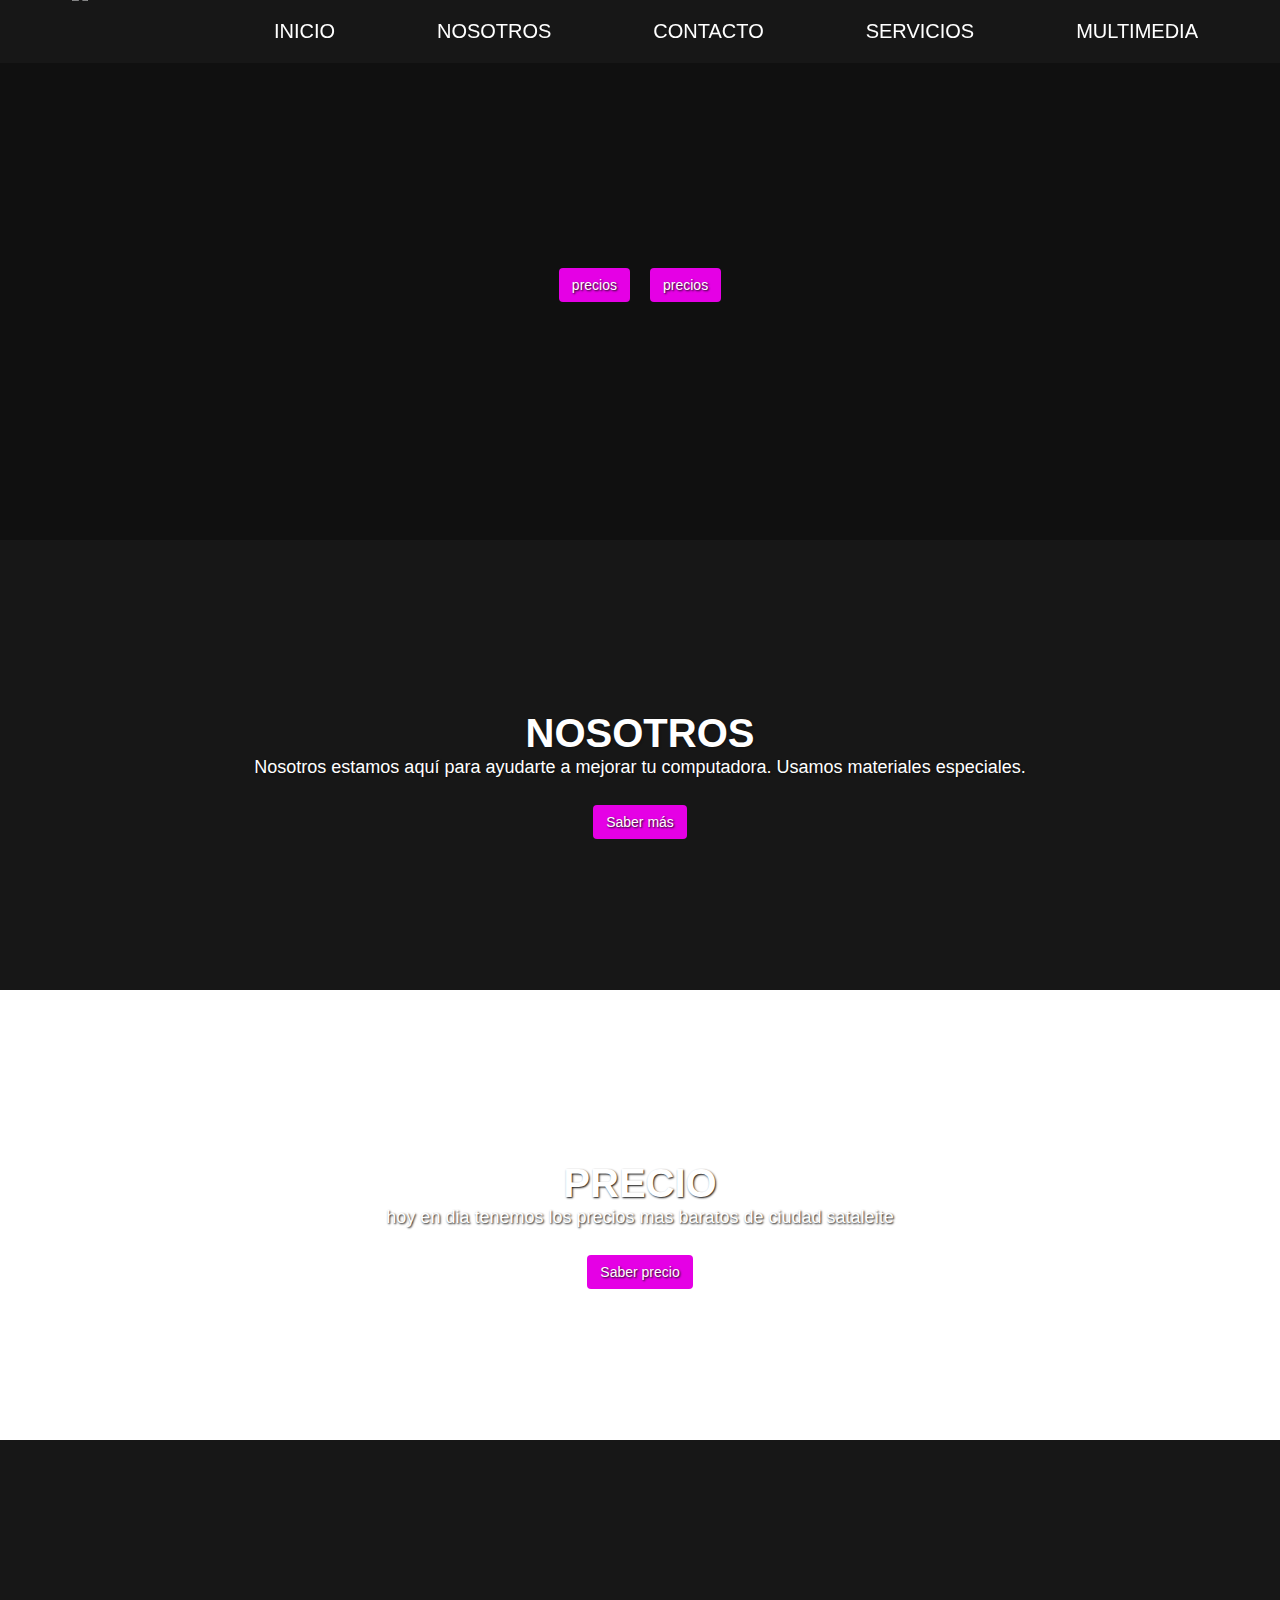
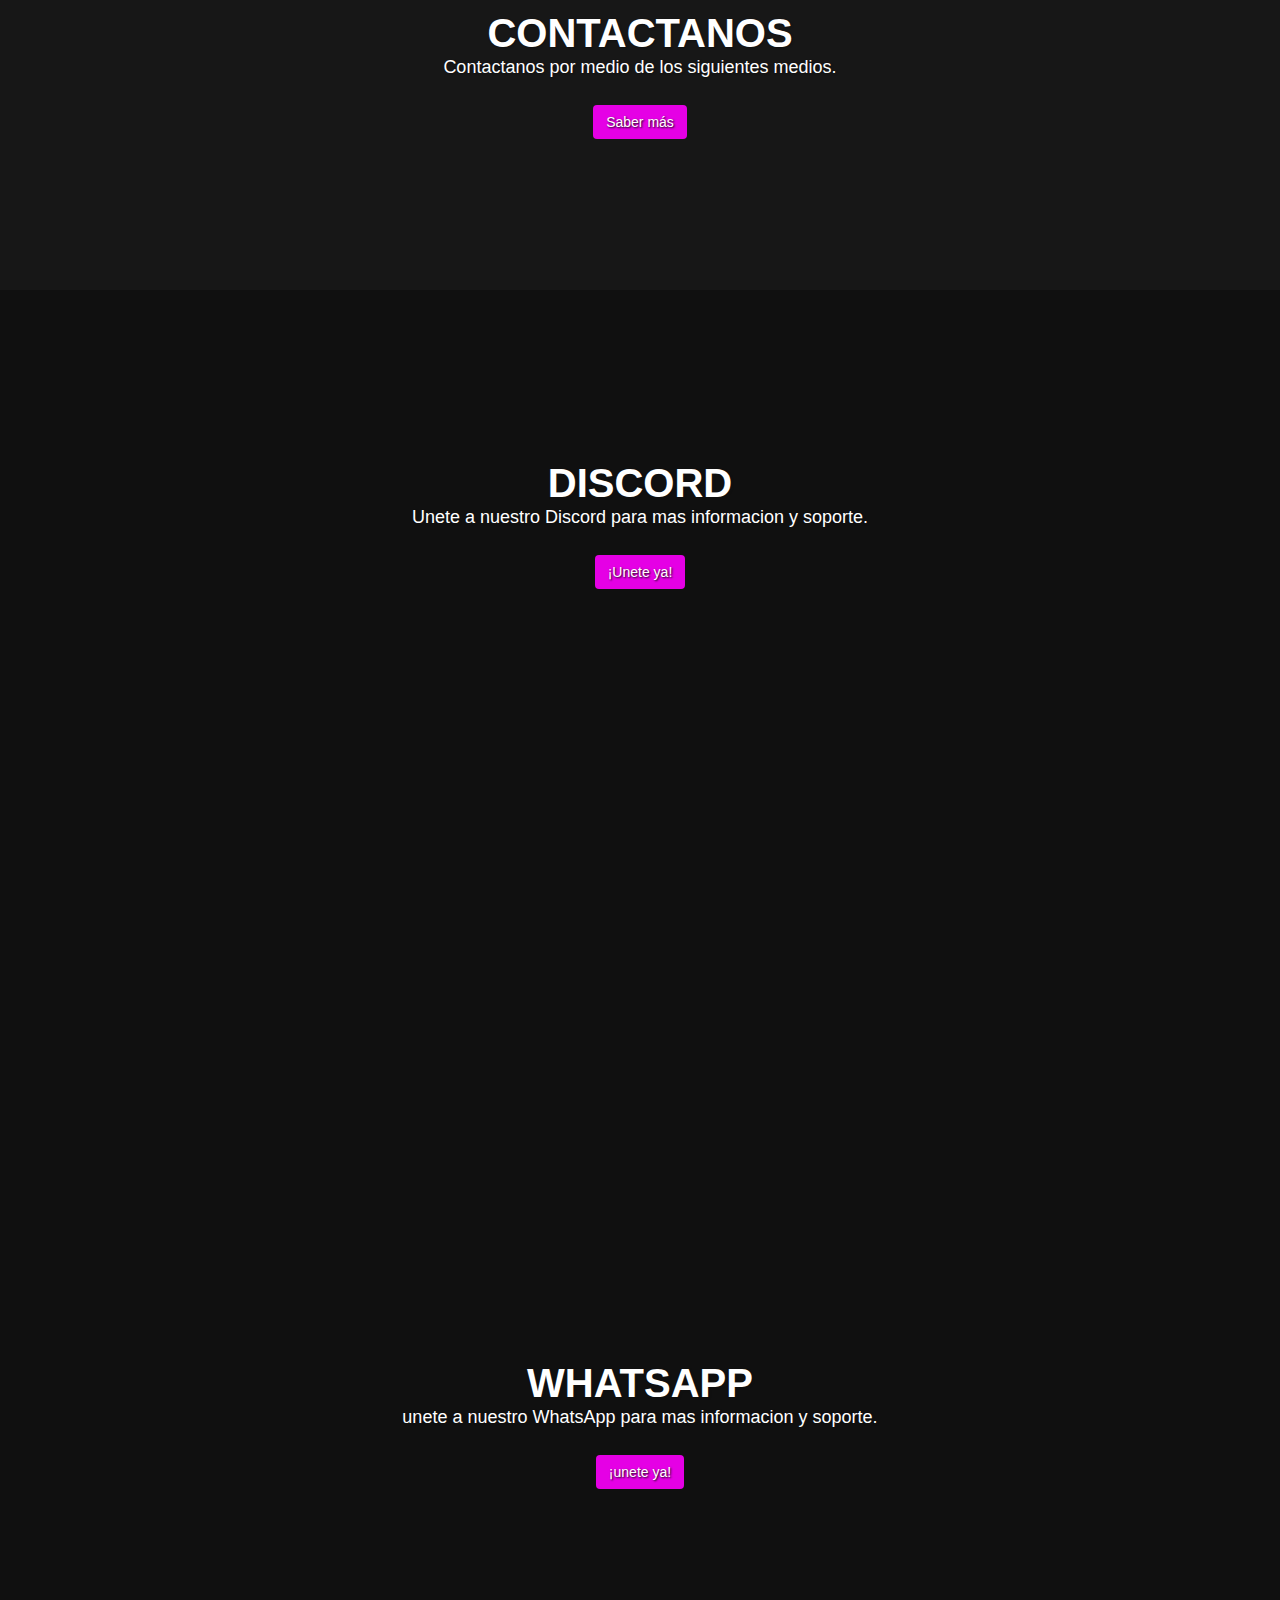
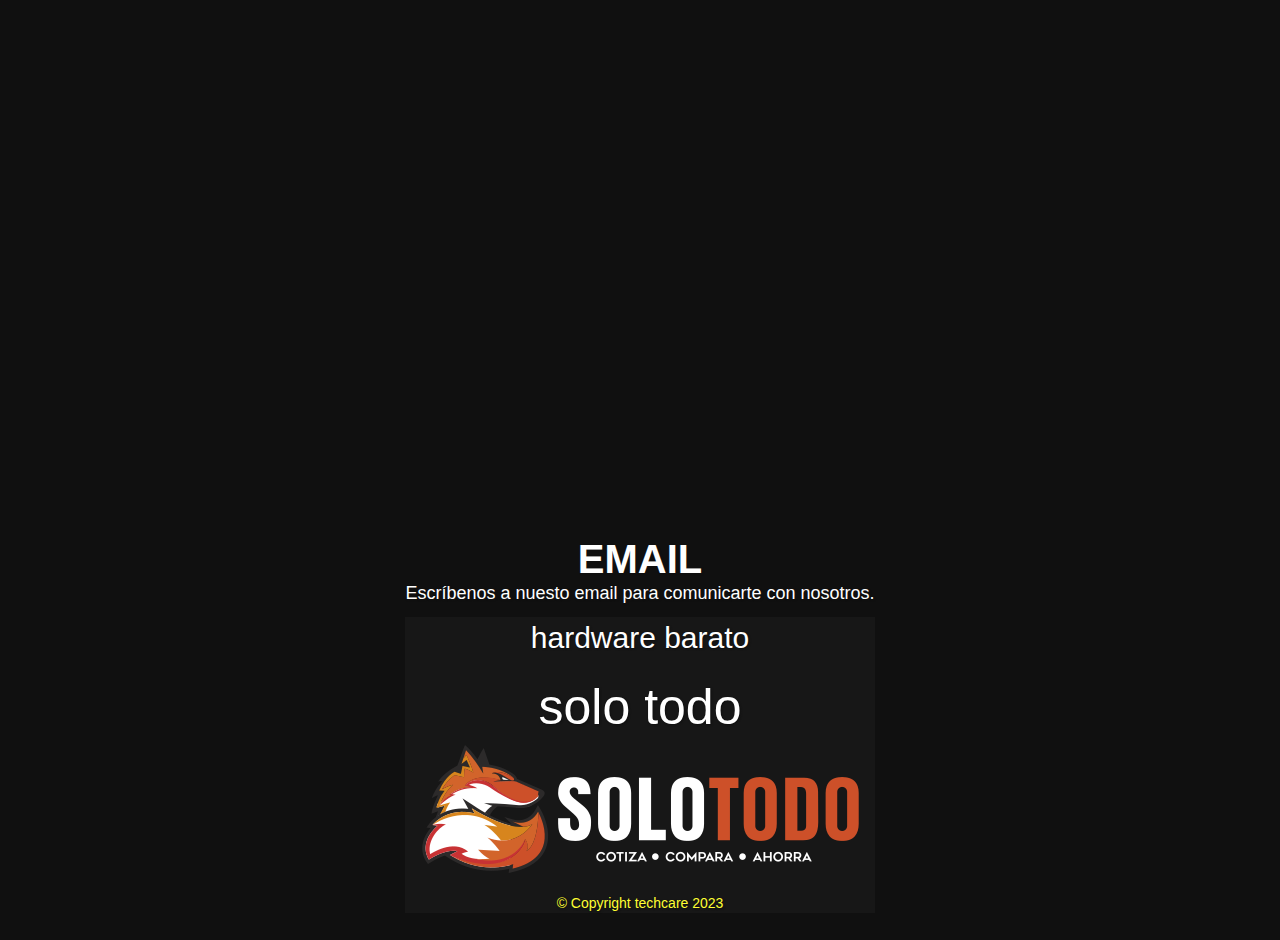
==== commit 5844c460: "responcive web" ====
--- a/contacto.html
+++ b/contacto.html
@@ -9,7 +9,7 @@
     <link rel="stylesheet" href="style_contacto.css">
 
     <link rel="stylesheet" href="style_multimedia.css">
-
+    <script src="js/scripts.js"></script>
     <link rel="stylesheet" href="precios.html">
     <link rel="stylesheet" href="index_nosotros.htmls">
     <link rel="stylesheet" href="contacto.html">
@@ -22,20 +22,19 @@
 <body>
 
     <div class="head">
-
         <div class="logo">
-            <img src="img/logo.png" alt="">
+            <img src="img/favicon.ico" alt=" ">
         </div>
-
         <nav class="navbar">
             <a href="index.html">Inicio</a>
             <a href="index_nosotros.html">Nosotros</a>
             <a href="contacto.html">Contacto</a>
-            <a href="precios.html">servicios</a>
-            <a href="index_multimedia.html">multimedia</a>    
+            <a href="precios.html">Servicios</a>
+            <a href="index_multimedia.html">Multimedia</a>
         </nav>
-
-
+        <div class="menu-toggle">
+            <i class="fas fa-bars"></i> <!-- Icono de hamburguesa -->
+        </div>
     </div>
 
     <header class="content header">
@@ -60,38 +59,7 @@
     </section>
    
 
-    <section class="content sau">
-
-        <h2 class="title">equipo</h2>
-        <p> lo mejor de lo mejor  </p>
-        
-        <div class="box-container">
-
-            <div class="box">
-                <i class="fas fa-shield-alt"></i>
-                <h3>optimizacion</h3>
-                <iframe width="150" height="150" src="https://www.youtube.com/embed/9QNUXxuwt1Y" title="YouTube video player" frameborder="0" allow="accelerometer; autoplay; clipboard-write;
-                 encrypted-media; gyroscope; picture-in-picture; web-share" allowfullscreen></iframe>
-            </div>
-            <div class="box">
-                <i class="fa fa-tools"></i>
-                <h3>hardware</h3>
-               
-            </div>
-            <div class="box">
-                <i class="fas fa-laptop-code"></i>
-                <h3>sowftware</h3>
-                <p>instalacion de sowftware</p>
-            </div>
-            <div class="box">
-                <i class="fas fa-laptop"></i>
-                <h3>asesoramiento</h3>
-                <p>asesoramos en tecnologia </p>
-            </div>
-
-        </div>
-
-    </section>
+    
 
 
     <section class="content price">
@@ -164,19 +132,7 @@
             <h2 class="title">Email</h2>
             <p> Escríbenos a nuesto email para comunicarte con nosotros.
 
-    <section class="content price">
 
-        <article class="contain">
-            <h2 class="title">contactanos</h2>
-            <p> unete a nuestro discord para mas informacion 
-
-            </p>
-
-            <a href="https://discord.gg/htUYsnpMeS" class="btn">¡unete ya!</a>
-
-        </article>
-
-    </section>
     <section class="partners">
 
         <article class="solo_todo ">
--- a/style_contacto.css
+++ b/style_contacto.css
@@ -1,4 +1,4 @@
-*{
+* {
     margin: 0;
     padding: 0;
     border: 0;
@@ -9,6 +9,7 @@
 body {
     text-align: center;
     font-family: sans-serif;
+    overflow-x: hidden;
 }
 
 .head {
@@ -22,24 +23,20 @@
     z-index: 100;
 }
 
-.navbar {
-    display: flex;
-    margin-right: 10px;
-}
-
 .logo {
     margin-left: 30px;
-}
-
-
-.logo {
     width: 100px;
     height: 100px;
-  }
+}
+
+.navbar {
+    display: flex;
+    margin-right: 10px;
+}
 
 .navbar a {
     display: block;
-    padding: 20px 20px;
+    padding: 20px;
     color: #fff;
     text-decoration: none;
     text-transform: uppercase;
@@ -54,13 +51,18 @@
     display: flex;
     justify-content: center;
     align-items: center;
-
-}
-
-.header {
     height: 60vh !important;
     background: url(img/header.jpg) no-repeat center;
     background-size: cover;
+    flex-direction: column;
+    background-attachment: fixed;
+    background-size: cover;
+    text-align: center;
+    
+    
+}
+.text {
+    justify-content:baseline;
 }
 
 .title {
@@ -75,102 +77,73 @@
     margin-bottom: 40px;
     font-size: 18px;
     color: #fff;
-    padding: 0 100px;
+    padding: 1 100px;
+    
 }
 
 .btn {
     display: inline-block;
-    margin-top: 20px;
-    padding: 15px 45px;
-    border: 2px solid #9c27b0;
+    margin-top: 15px;
+    padding: 10px 40px;
+    border: 2px solid #E500E5;
     color: #fff;
     text-decoration: none;
-    background: #9c27b0;
+    background: #E500E5;
 }
 
 .btn:hover {
     background: none;
-    
 }
 
 .btn-home {
     display: flex;
+
 }
 
 .btn-home a {
     margin: 0 10px;
 }
 
-
 .content {
-
-    
-    height: auto;
-
     height: 50vh;
-
     display: flex;
     flex-direction: column;
     justify-content: center;
     align-items: center;
+    text-shadow: 1px 1px 2px #101010;
+    background: #101010;
 }
 
 .sau {
     padding: 30px;
-    background: #1f1d1d
+    background: #101010;
 }
 
 .box-container {
     display: flex;
     justify-content: center;
     flex-wrap: wrap;
-    text-align: center;
-
+    text-align: left;
+    background: #101010;
 }
 
 .box-container .box {
-    height: 16rem;
-    width: 18rem;
+    height: 19rem;
+    width: 19rem;
     background: #101010;
     text-align: center;
     border-radius: 2rem;
-    box-shadow: 0 .3rem 5rem rgba(0, 0 , 0, .5);
-    margin: 3rem;   
-}
-
-.box-container .box i {
-    height: 3rem;
-    width: 3rem;
-    line-height: 3rem;
-    text-align: center;
-    border-radius: 50%;
-    color: #fff;
-    background: #9c27b0;
-    font-size: 2rem;
-    margin: 1rem 1;
-
-}
-
-.box-container .box h3 {
-    font-size: 20px;
-    color: #9c27b0;
-
-}
-
-.box-container .box p {
-    padding: 0 20px;
-    font-size: 16px;
+    box-shadow: 0 .3rem 5rem #E500E5;
+    margin: 3rem;
+}
+
+.title-box {
+    color: #E500E5; 
 }
 
 .about {
     background: #171717;
 }
-
-
-.aboutr {
-    background: #171717;
-}
-
 
 .price {
     background: url(img/costos.jpg) no-repeat center;
@@ -200,27 +173,17 @@
     background-size: cover;
     text-align: center;
 }
-
 
 .contain_price{
     -webkit-text-stroke: 0.07rem black;
     color: #ffffff; 
 }
 
-
-.contain_price2{
-    -webkit-text-stroke: 0.07rem black;
-    color: #ffffff; 
-}
-
-
-
 .contact {
     padding-top: 20px;
     background: #171717;
     padding-bottom: 0;
 }
-
 
 .footer{
     color:#FEFF32;
@@ -254,9 +217,34 @@
     
 }
 
-
-
-@media (max-width: 768px) {
+.menu-toggle {
+    display: none; /* Inicialmente oculto en pantallas grandes */
+    cursor: pointer;
+    padding: 15px;
+    color: #fff;
+}
+
+/* Mostrar el menú desplegable al hacer click en el icono */
+.menu-open {
+    display: block;
+}
+
+.navbar {
+    display: none;
+    position: absolute;
+    top: 60px;
+    left: 0;
+    width: 100%;
+    background: #171717;
+    flex-direction: column;
+    padding: 20px; /* Añade un relleno al menú */
+}
+
+.menu-open .navbar {
+    display: flex;
+    /* Resto de estilos */
+}
+@media (min-width: 768px) {
 
     .title {
         margin-bottom: 0;
@@ -268,8 +256,49 @@
     }
 
     .navbar {
-        display: none;
+        display: contents;
     }
    
     
 }
+.menu-toggle {
+    display: none; /* Inicialmente oculto en pantallas grandes */
+    cursor: pointer;
+    padding: 15px;
+    color: #fff;
+}
+
+/* Mostrar el menú desplegable al hacer click en el icono */
+.menu-open {
+    display: block;
+}
+@media (max-width: 768px) {
+
+    /* Resto de estilos existentes para pantallas pequeñas */
+
+    .navbar {
+        display: none; /* Ocultar la barra de navegación en pantallas pequeñas */
+    }
+
+    .menu-toggle {
+        display: block;
+        cursor: pointer;
+        padding: 15px;
+        color: #fff;
+    }
+    
+    .navbar {
+        display: none; /* Inicialmente oculto en pantallas pequeñas */
+    }
+    
+    .menu-open .navbar {
+        display: block;
+        position: absolute;
+        top: 60px;
+        left: 0;
+        width: 100%;
+        background: #171717;
+        flex-direction: column; /* Mostrar elementos del menú en columna */
+    }
+    
+}--- a/style_multimedia.css
+++ b/style_multimedia.css
@@ -1,4 +1,4 @@
-*{
+* {
     margin: 0;
     padding: 0;
     border: 0;
@@ -9,6 +9,7 @@
 body {
     text-align: center;
     font-family: sans-serif;
+    overflow-x: hidden;
 }
 
 .head {
@@ -22,28 +23,20 @@
     z-index: 100;
 }
 
-.navbar {
-    display: flex;
-    margin-right: 10px;
-}
-
 .logo {
     margin-left: 30px;
-}
-
-.logo a {
-    text-decoration: none;
-    color: #fff;
-    text-transform: uppercase;
-    font-size: 20px;
-}
-.logo {
     width: 100px;
     height: 100px;
-  }
+}
+
+.navbar {
+    display: flex;
+    margin-right: 10px;
+}
+
 .navbar a {
     display: block;
-    padding: 20px 20px;
+    padding: 20px;
     color: #fff;
     text-decoration: none;
     text-transform: uppercase;
@@ -58,13 +51,18 @@
     display: flex;
     justify-content: center;
     align-items: center;
-
-}
-
-.header {
     height: 60vh !important;
     background: url(img/header.jpg) no-repeat center;
     background-size: cover;
+    flex-direction: column;
+    background-attachment: fixed;
+    background-size: cover;
+    text-align: center;
+    
+    
+}
+.text {
+    justify-content:baseline;
 }
 
 .title {
@@ -79,7 +77,8 @@
     margin-bottom: 40px;
     font-size: 18px;
     color: #fff;
-    padding: 0 100px;
+    padding: 1 100px;
+    
 }
 
 .btn {
@@ -94,17 +93,16 @@
 
 .btn:hover {
     background: none;
-    
 }
 
 .btn-home {
     display: flex;
+
 }
 
 .btn-home a {
     margin: 0 10px;
 }
-
 
 .content {
     height: 50vh;
@@ -112,53 +110,36 @@
     flex-direction: column;
     justify-content: center;
     align-items: center;
+    text-shadow: 1px 1px 2px #101010;
+    background: #101010;
 }
 
 .sau {
     padding: 30px;
-    background: #1f1d1d
+    background: #101010;
+    justify-content: flex-end;
 }
 
 .box-container {
     display: flex;
     justify-content: center;
     flex-wrap: wrap;
-    text-align: center;
-
+    text-align: left;
+    background: #101010;
 }
 
 .box-container .box {
-    height: 11rem;
-    width: 17rem;
-    background: #101010;
-    text-align: center;
-    border-radius: 1rem;
-    box-shadow: 0 .3rem 5rem rgba(0, 0 , 0, .5);
-    margin: 2rem;   
-}
-
-.box-container .box i {
-    height: 3rem;
-    width: 3rem;
-    line-height: 3rem;
-    text-align: center;
-    border-radius: 50%;
-    color: #fff;
-    background: #13ada1;
-    font-size: 2rem;
-    margin: 1rem 0;
-
-}
-
-.box-container .box h3 {
-    font-size: 20px;
-    color: #2316dd;
-
-}
-
-.box-container .box p {
-    padding: 0 15px;
-    font-size: 16px;
+    height: 19rem;
+    width: 19rem;
+    background: #101010;
+    text-align: center;
+    border-radius: 2rem;
+    box-shadow: 0 .3rem 5rem #E500E5;
+    margin: 3rem;
+}
+
+.title-box {
+    color: #E500E5; 
 }
 
 .about {
@@ -166,100 +147,12 @@
 }
 
 .price {
-    background: url(img/header.jpg) no-repeat center;
+    background: url(img/costos.jpg) no-repeat center;
     background-attachment: fixed;
     background-size: cover;
     text-align: center;
 }
 
-
-.contact {
-    padding-top: 20px;
-    background: #171717;
-    padding-bottom: 0;
-}
-
-.content {
-    height: 50vh;
-    display: flex;
-    flex-direction: column;
-    justify-content: center;
-    align-items: center;
-}
-
-.sau {
-    padding: 30px;
-    background: #1f1d1d
-}
-
-.box-container {
-    display: flex;
-    justify-content: center;
-    flex-wrap: wrap;
-    text-align: center;
-
-}
-
-.box-container .boxr {
-    height: 17rem;
-    width: 17rem;
-    background: #101010;
-    text-align: center;
-    border-radius: 1rem;
-    box-shadow: 0 .3rem 5rem rgba(0, 0 , 0, .5);
-    margin: 2rem;   
-}
-
-.box-container .boxr i {
-    height: 3rem;
-    width: 3rem;
-    line-height: 3rem;
-    text-align: center;
-    border-radius: 50%;
-    color: #fff;
-    background: #13ada1;
-    font-size: 2rem;
-    margin: 1rem 0;
-
-}
-
-.box-container .boxr h3 {
-    font-size: 20px;
-    color: #2316dd;
-
-}
-
-.box-container .boxr p {
-    padding: 0 15px;
-    font-size: 16px;
-}
-.boxr {
-    width: 200px;
-    height: 200px;
-    background-color: #ccc;
-    position: relative;
-  }
-  
-  .boxr img {
-    display: none;
-    position: absolute;
-    top: -215px;
-    left: -200px;
-    width: 700px;
-    height: 200px;
-    transition: top 15ms ease;
-  }
-  
-  .boxr:hover img {
-    display: block;
-    top: -215px;
-    opacity: 1;
-  }
-
-.video video {
-    width: 200px;
-    height: 200px;
-}
 .contain_price{
     -webkit-text-stroke: 0.07rem black;
     color: #ffffff; 
@@ -303,9 +196,34 @@
     
 }
 
-
-
-@media (max-width: 768px) {
+.menu-toggle {
+    display: none; /* Inicialmente oculto en pantallas grandes */
+    cursor: pointer;
+    padding: 15px;
+    color: #fff;
+}
+
+/* Mostrar el menú desplegable al hacer click en el icono */
+.menu-open {
+    display: block;
+}
+
+.navbar {
+    display: none;
+    position: absolute;
+    top: 60px;
+    left: 0;
+    width: 100%;
+    background: #171717;
+    flex-direction: column;
+    padding: 20px; /* Añade un relleno al menú */
+}
+
+.menu-open .navbar {
+    display: flex;
+    /* Resto de estilos */
+}
+@media (min-width: 768px) {
 
     .title {
         margin-bottom: 0;
@@ -317,8 +235,49 @@
     }
 
     .navbar {
-        display: none;
+        display: contents;
     }
    
     
 }
+.menu-toggle {
+    display: none; /* Inicialmente oculto en pantallas grandes */
+    cursor: pointer;
+    padding: 15px;
+    color: #fff;
+}
+
+/* Mostrar el menú desplegable al hacer click en el icono */
+.menu-open {
+    display: block;
+}
+@media (max-width: 768px) {
+
+    /* Resto de estilos existentes para pantallas pequeñas */
+
+    .navbar {
+        display: none; /* Ocultar la barra de navegación en pantallas pequeñas */
+    }
+
+    .menu-toggle {
+        display: block;
+        cursor: pointer;
+        padding: 15px;
+        color: #fff;
+    }
+    
+    .navbar {
+        display: none; /* Inicialmente oculto en pantallas pequeñas */
+    }
+    
+    .menu-open .navbar {
+        display: block;
+        position: absolute;
+        top: 60px;
+        left: 0;
+        width: 100%;
+        background: #171717;
+        flex-direction: column; /* Mostrar elementos del menú en columna */
+    }
+    
+}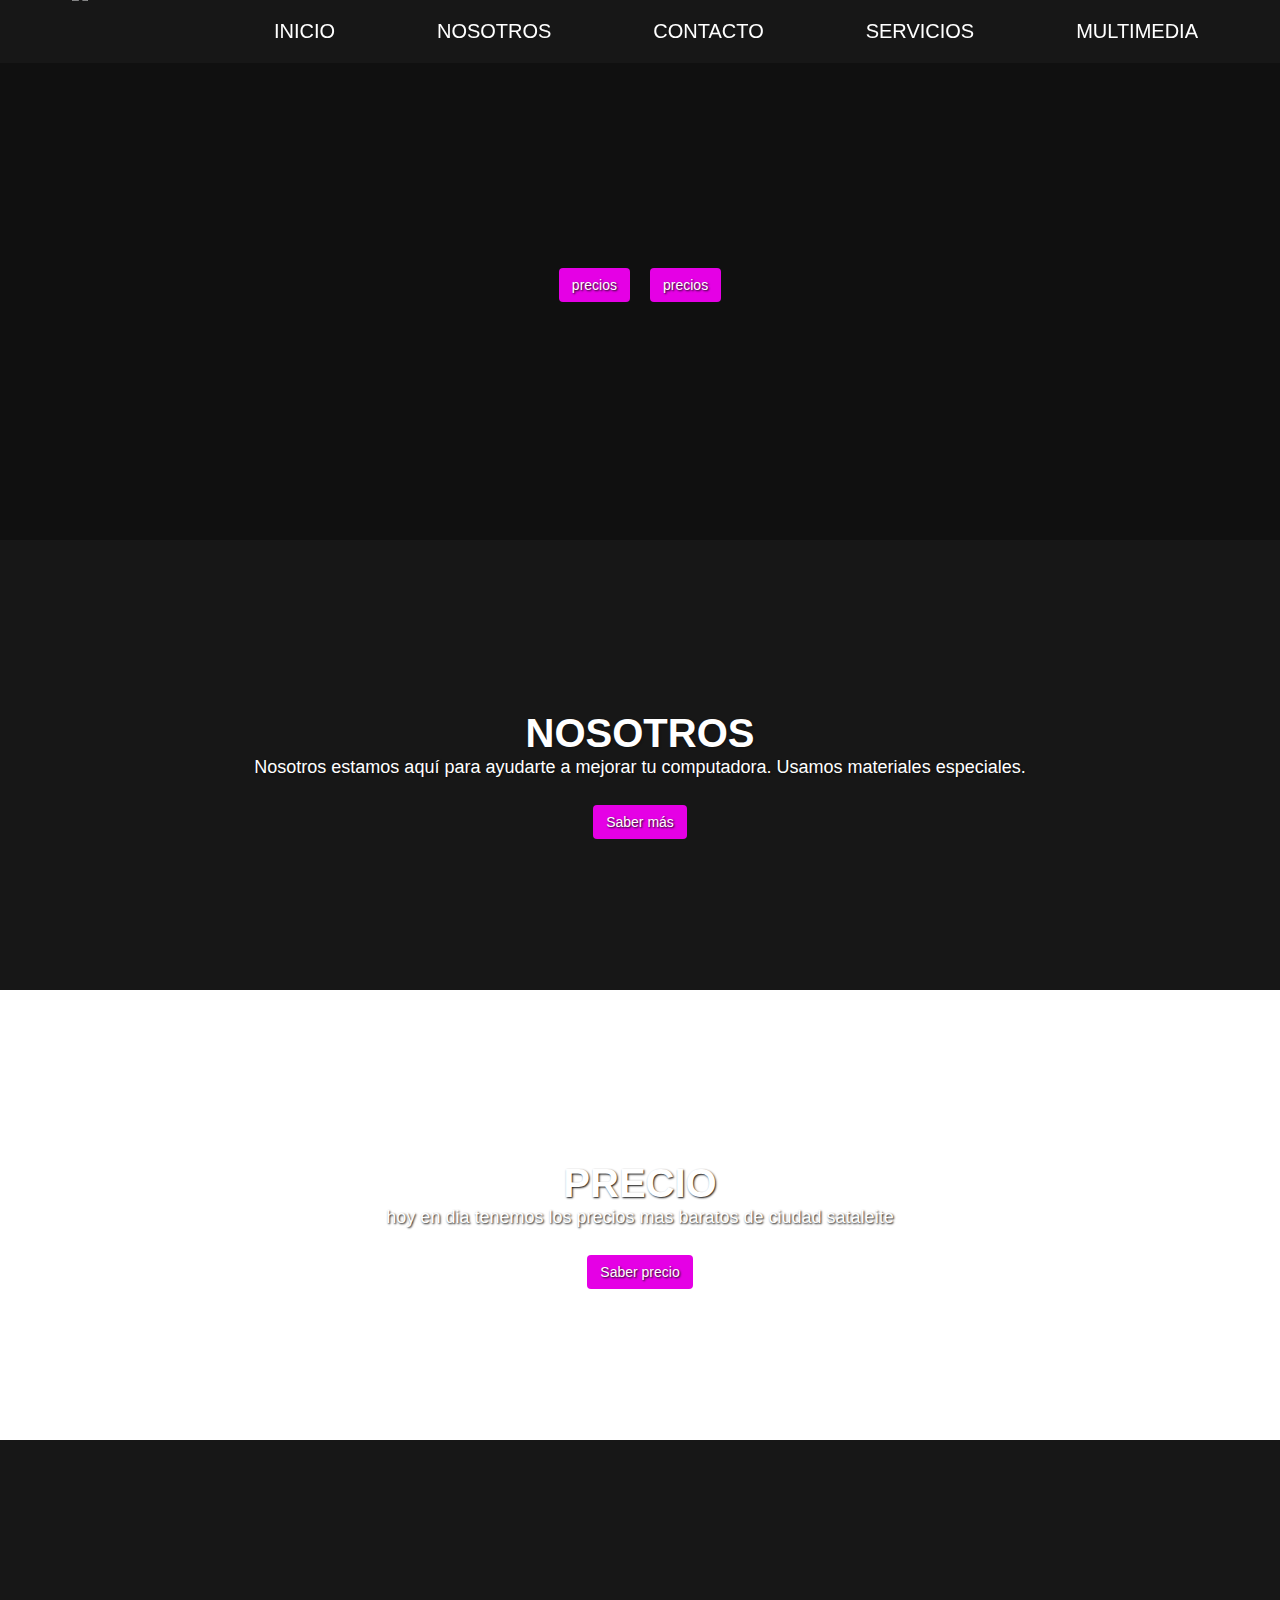
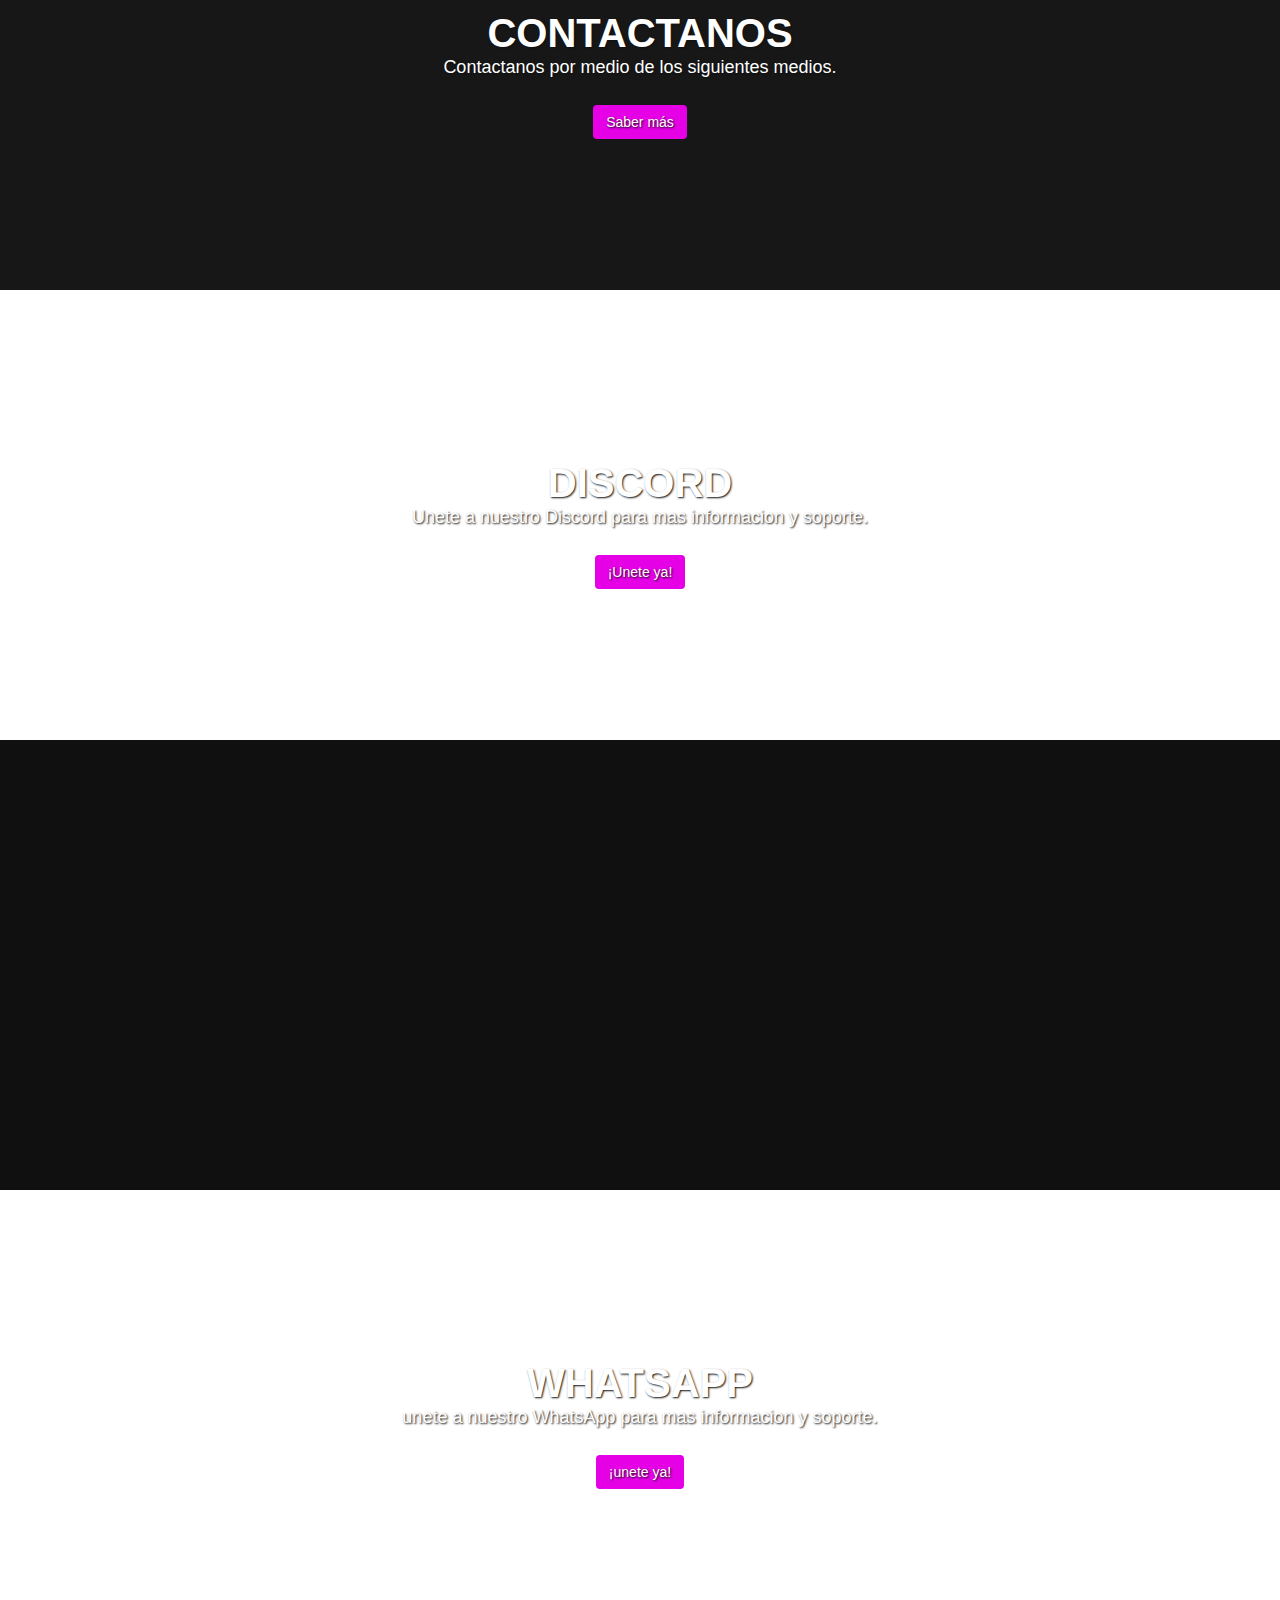
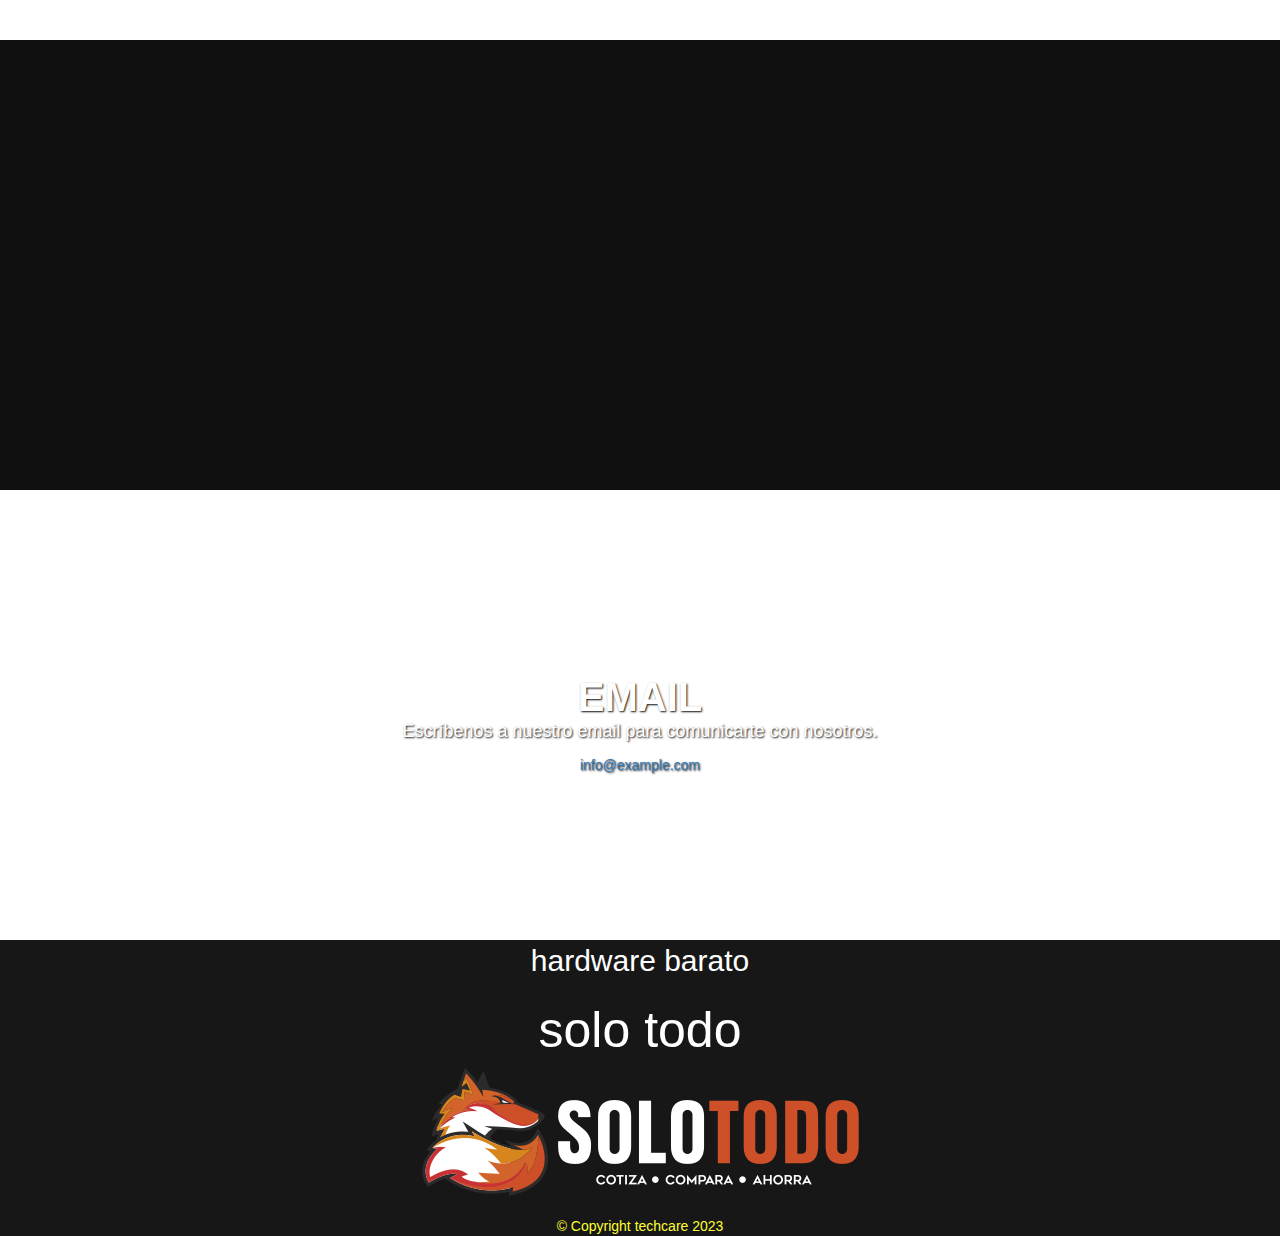
==== commit 9900b345: "responcive web an corrections errors" ====
--- a/contacto.html
+++ b/contacto.html
@@ -5,16 +5,13 @@
     <meta http-equiv="X-UA-Compatible" content="IE=edge">
     <meta name="viewport" content="width=device-width, initial-scale=1.0">
     <link rel="stylesheet" href="https://cdnjs.cloudflare.com/ajax/libs/font-awesome/5.15.1/css/all.min.css">
-
     <link rel="stylesheet" href="style_contacto.css">
-
-    <link rel="stylesheet" href="style_multimedia.css">
-    <script src="js/scripts.js"></script>
     <link rel="stylesheet" href="precios.html">
     <link rel="stylesheet" href="index_nosotros.htmls">
     <link rel="stylesheet" href="contacto.html">
     <link rel="stylesheet" href="https://maxcdn.bootstrapcdn.com/bootstrap/3.3.7/css/bootstrap.min.css">
     <link rel="icon" href="/favicon.ico" type="image/x-icon">
+        <script src="js/scripts.js"></script>
     <title>tech care</title>
    
     
@@ -127,11 +124,12 @@
     </section>
 
     <section class="content price4">
-
         <article class="contain">
             <h2 class="title">Email</h2>
-            <p> Escríbenos a nuesto email para comunicarte con nosotros.
-
+            <p> Escríbenos a nuestro email para comunicarte con nosotros.</p>
+            <a href="mailto:info@example.com">info@example.com</a>
+        </article>
+    </section>
 
     <section class="partners">
 
--- a/style_contacto.css
+++ b/style_contacto.css
@@ -145,6 +145,7 @@
     background: #171717;
 }
 
+
 .price {
     background: url(img/costos.jpg) no-repeat center;
     background-attachment: fixed;
@@ -172,6 +173,12 @@
     background-attachment: fixed;
     background-size: cover;
     text-align: center;
+}
+
+
+.contain_price{
+    -webkit-text-stroke: 0.07rem black;
+    color: #ffffff; 
 }
 
 .contain_price{
